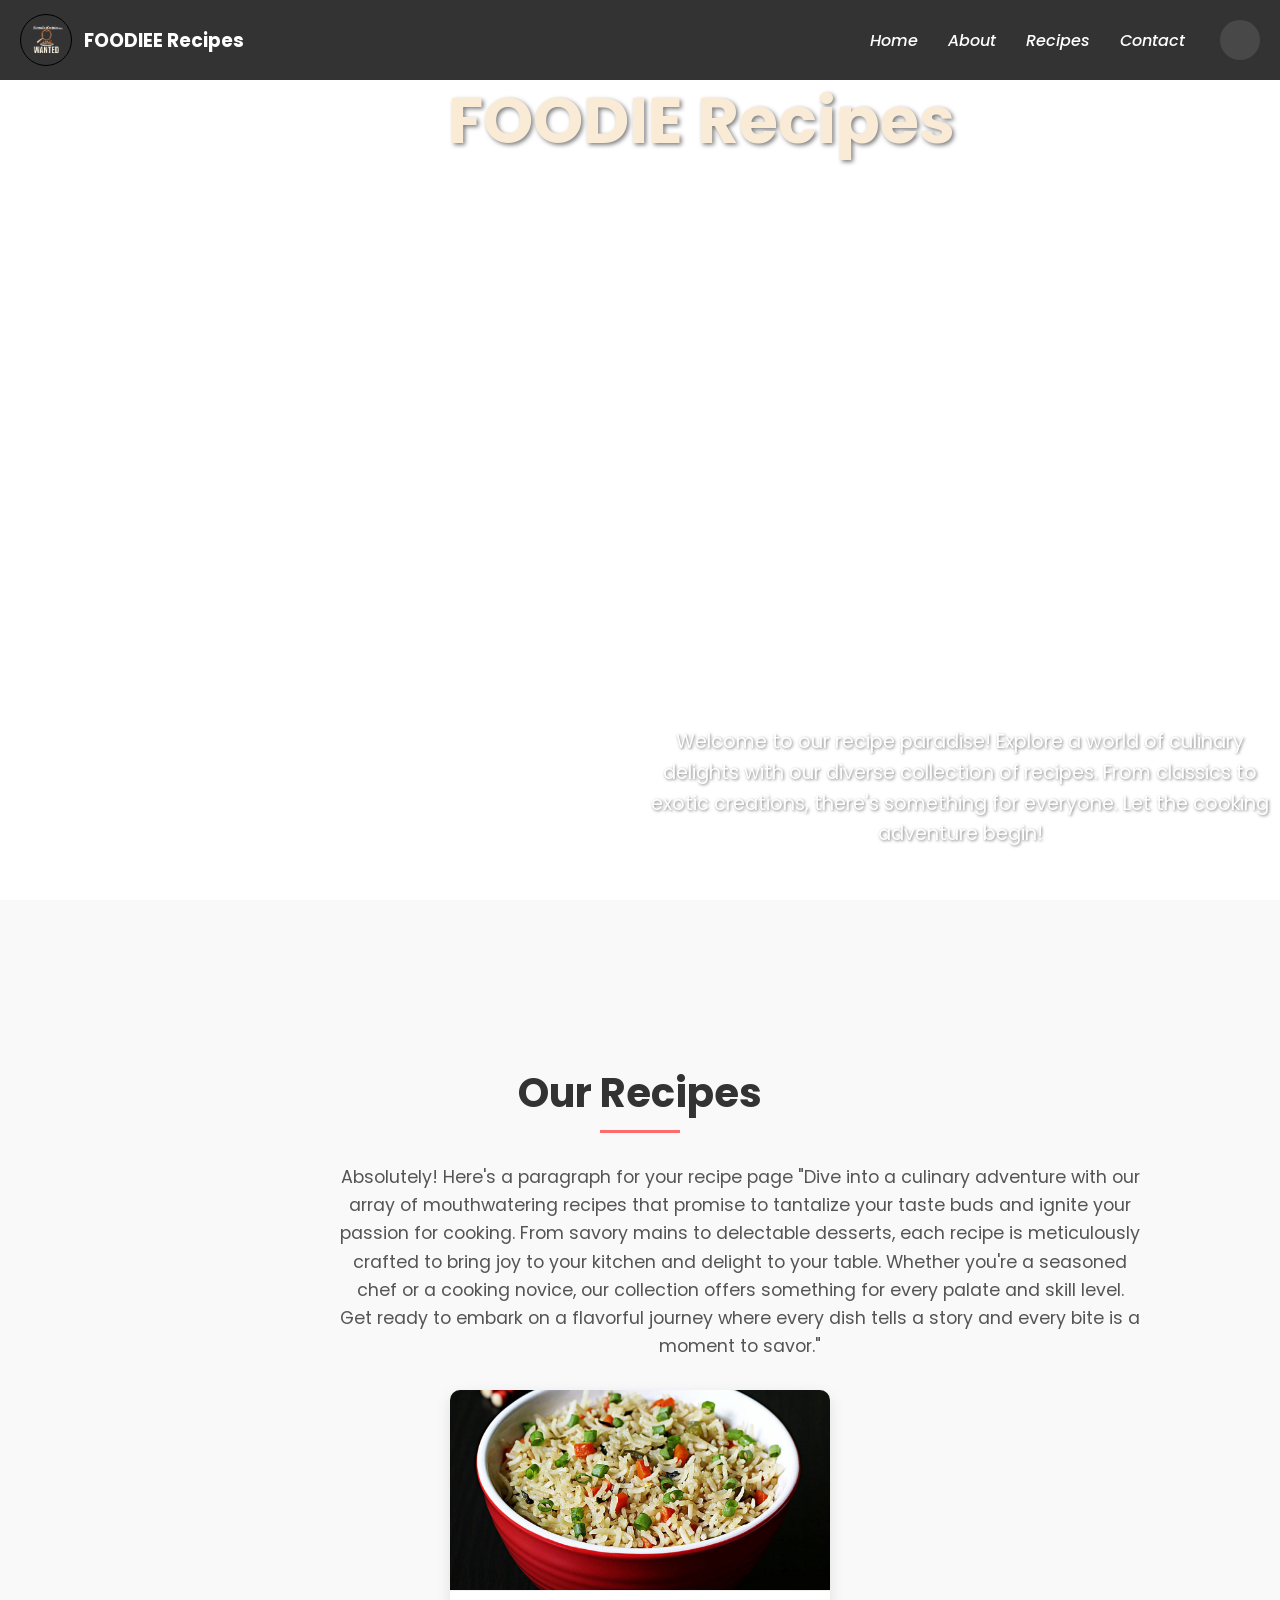
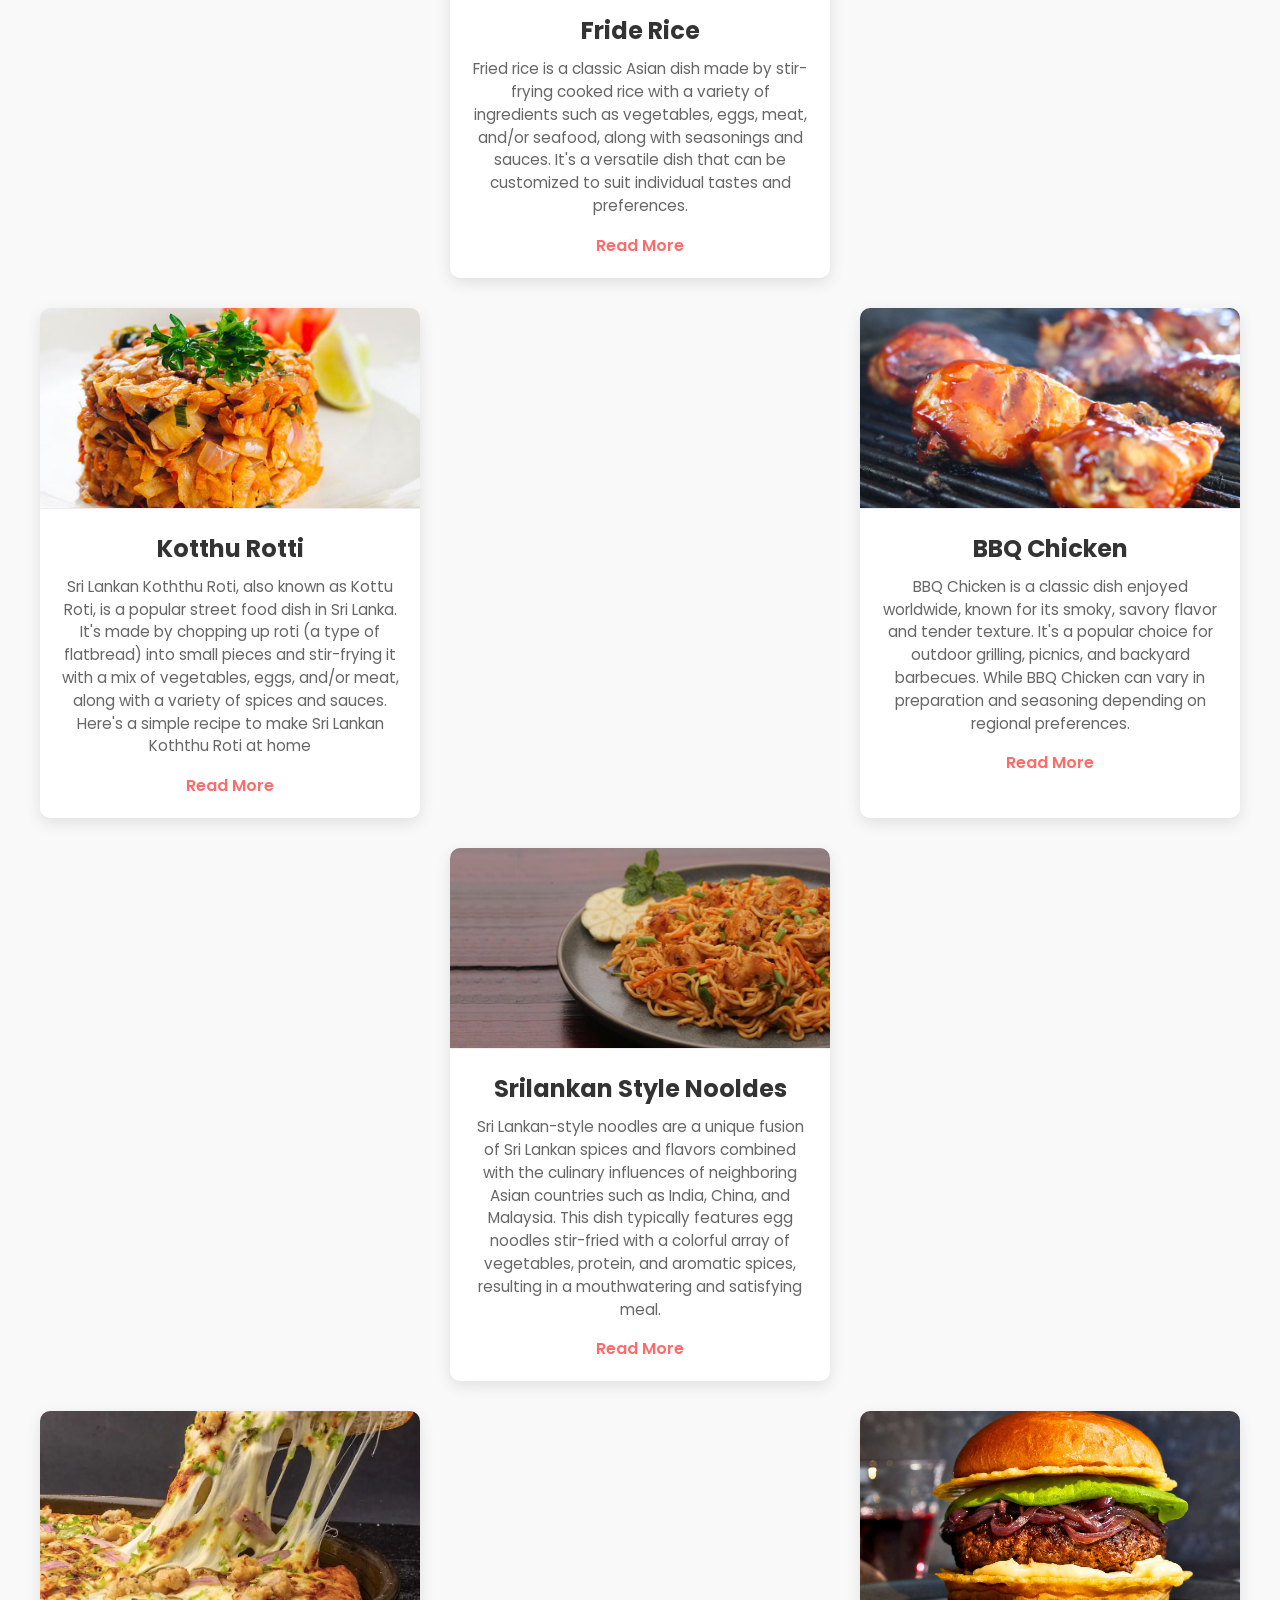
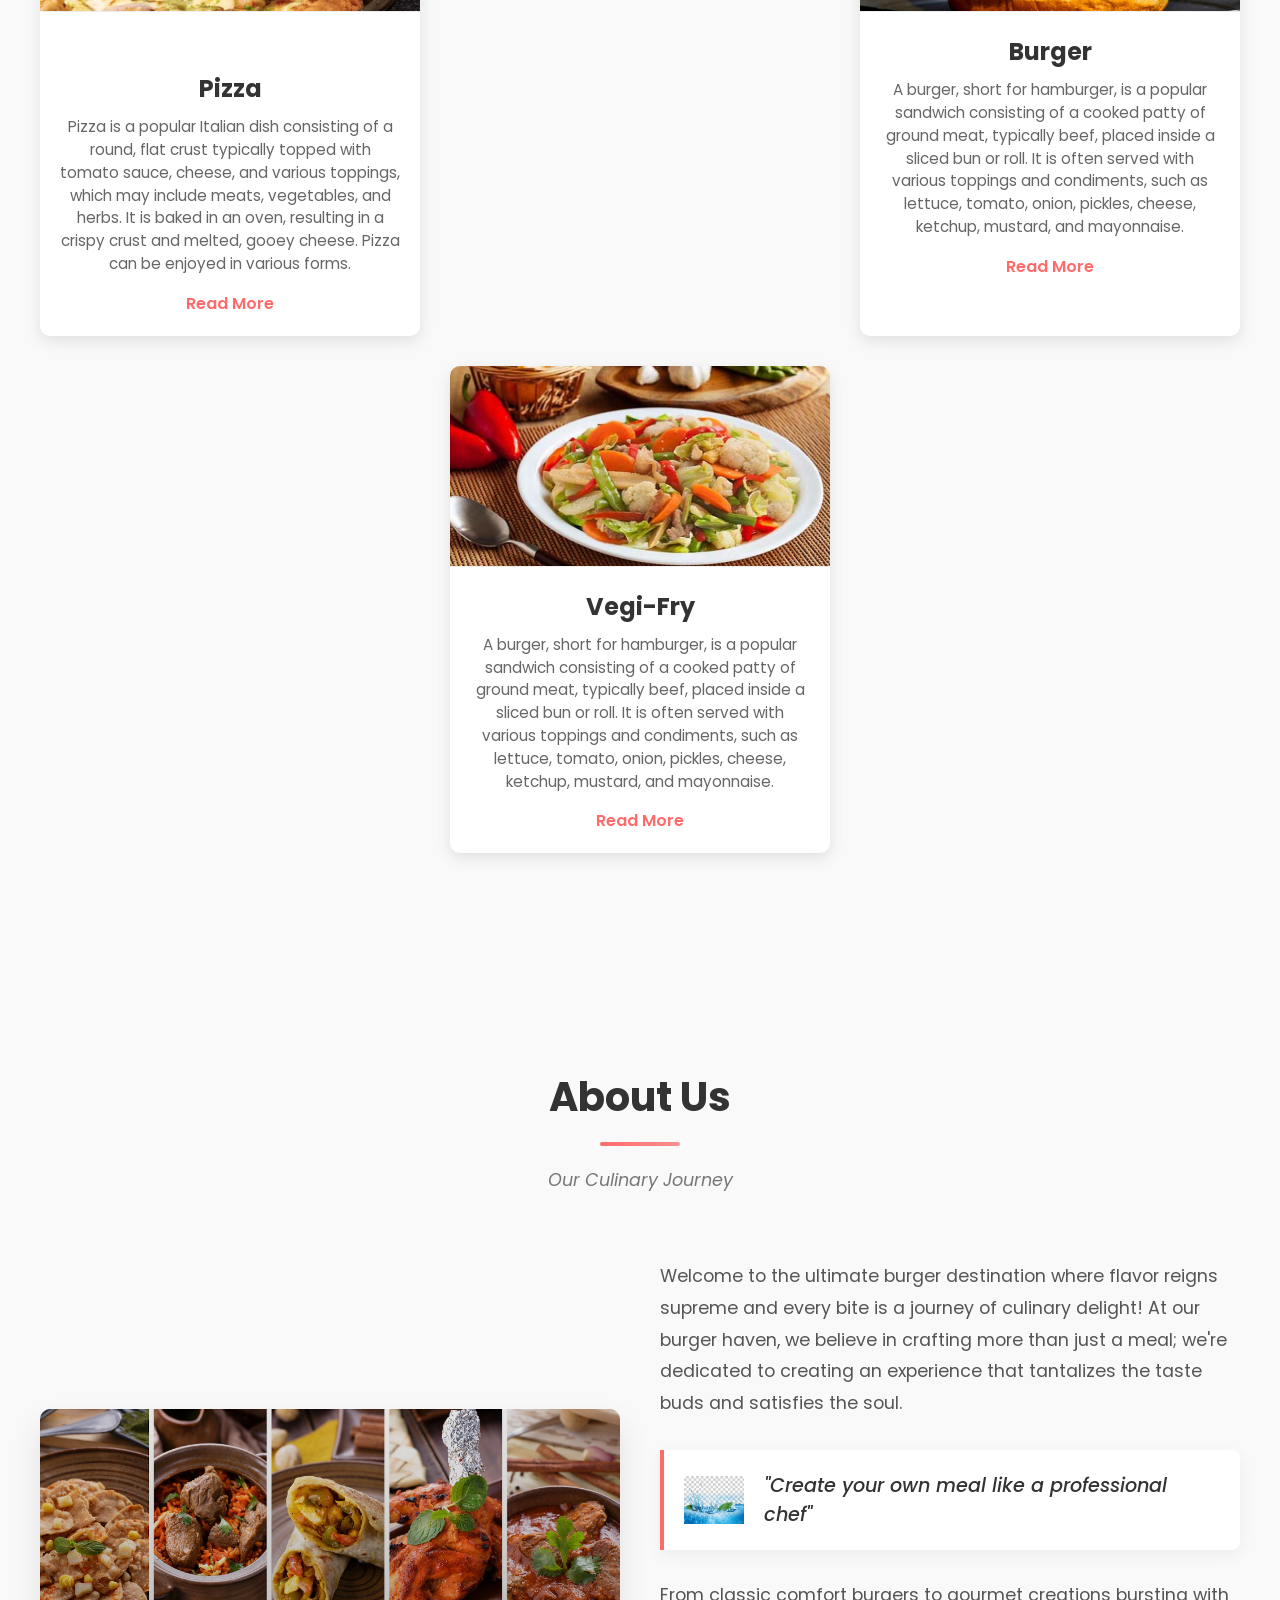
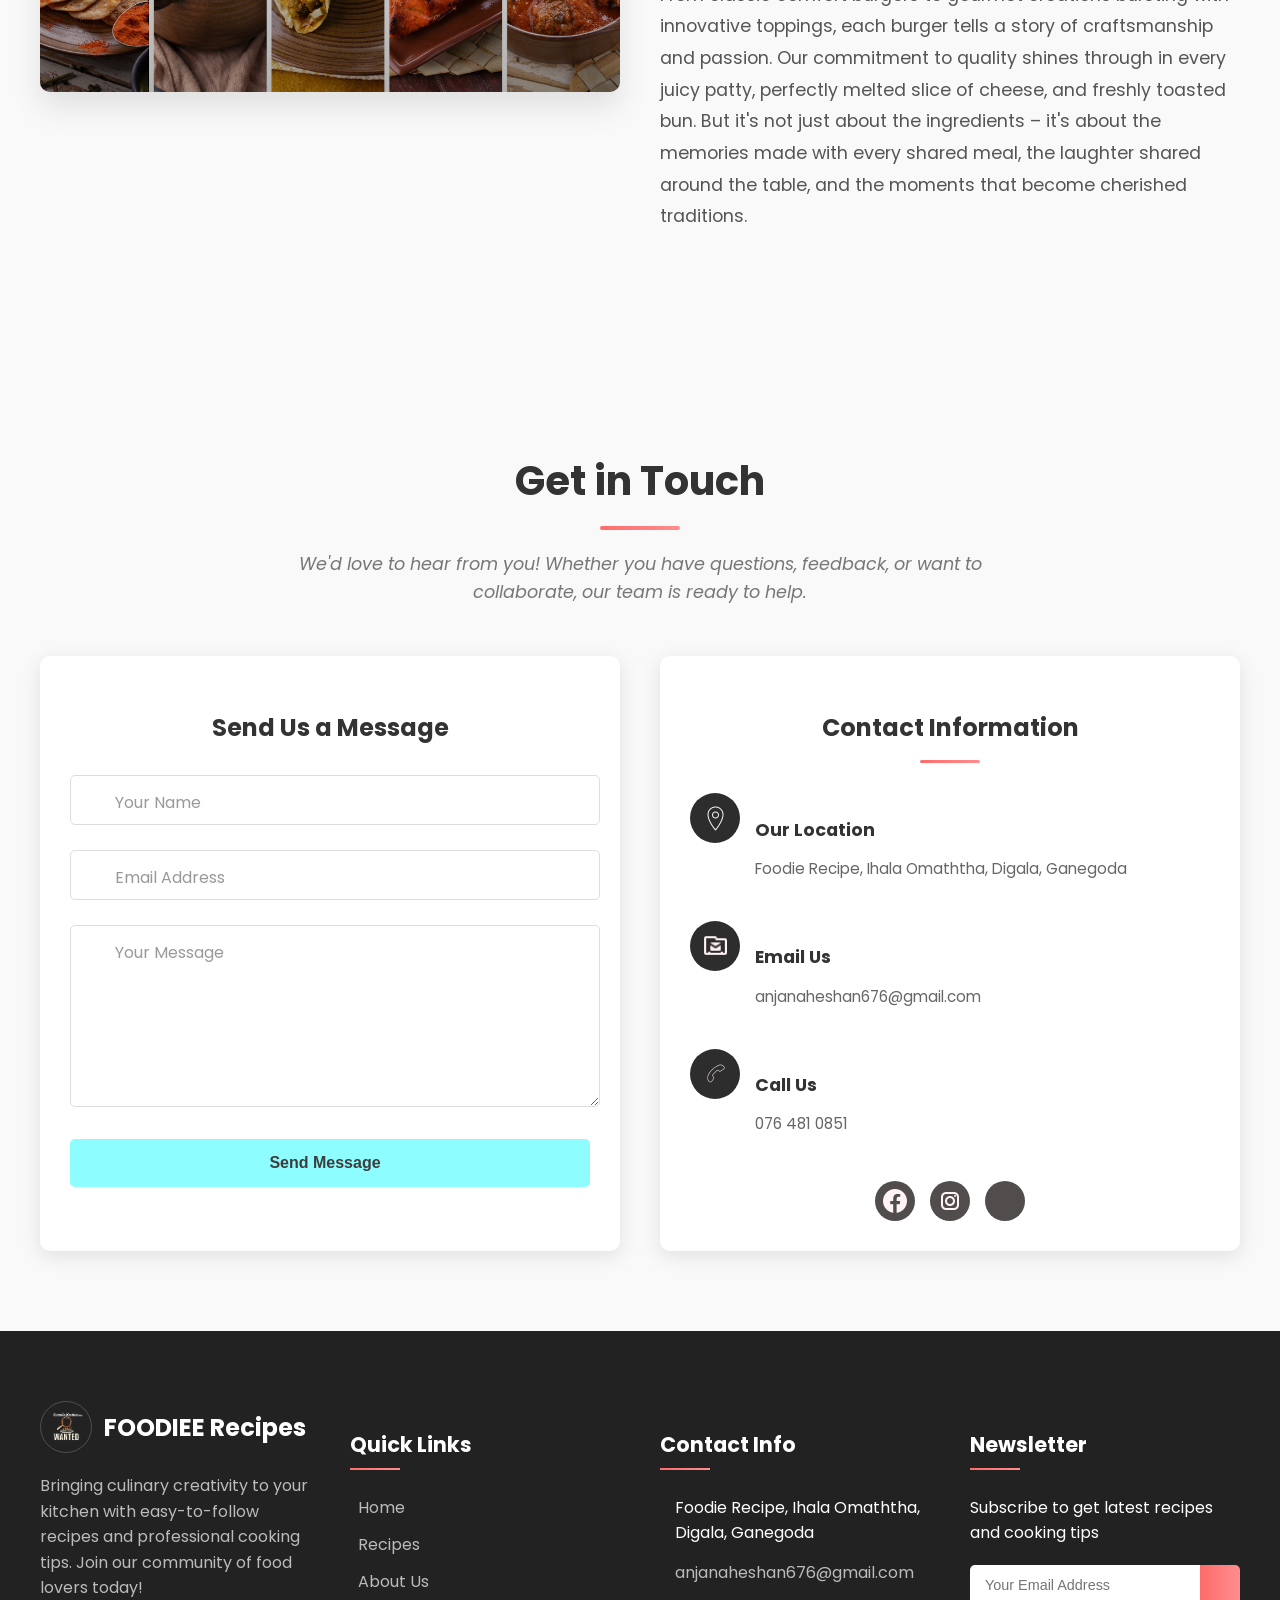
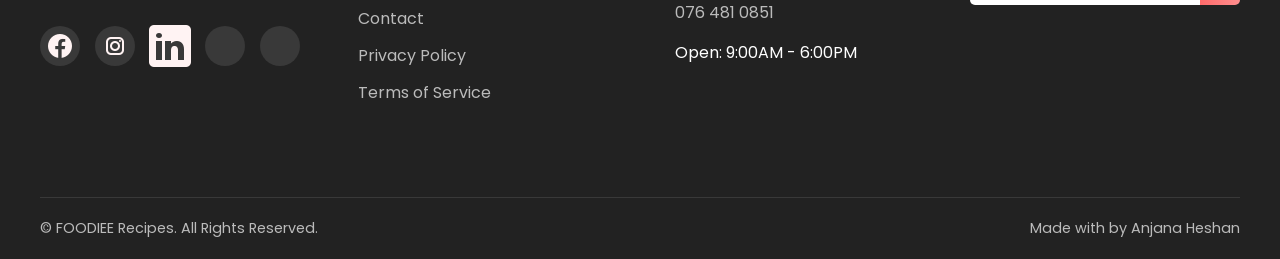
==== index.html @ 437834be "main functions are compleated" ====
<!DOCTYPE html>
<html lang="en">
<head>
    <meta charset="UTF-8">
    <meta name="viewport" content="width=device-width, initial-scale=1.0">
    <title> FOODIEE Recipes | Recipe Cooking Site | Make you Home Cook </title>


    <link rel="preconnect" href="https://fonts.googleapis.com">
    <link rel="preconnect" href="https://fonts.gstatic.com" crossorigin>
    <link href="https://fonts.googleapis.com/css2?family=Poppins:wght@200;300;400;500;600;700;800;900&display=swap" rel="stylesheet">


    <link rel="stylesheet" href="/css/indexParts.css/index.css">
    <link rel="stylesheet" href="/css/indexParts.css/section_Recipy.css">
    <link rel="stylesheet" href="/css/indexParts.css/section_About.css">
    <link rel="stylesheet" href="/css/indexParts.css/section_Contact.css">
    <link rel="stylesheet" href="/css/indexParts.css/section_Footer.css">

</head>
<body>
    <header>
        <div id="logo-container">
          <img id="logo" src="/assets/images/foodie Logo.png" alt="logo" />
          <h3>FOODIEE Recipes</h3>
        </div>
        <nav>
          <div class="burger-menu">&#9776;</div>
          <ul>
            <li><a href="#section_1"><i>Home</i></a></li>
            <li><a href="#section_About"><i>About</i></a></li>
            <li><a href="#section_Recipy"><i>Recipes</i></a></li>
            <li><a href="#contact"><i>Contact</i></a></li>
          </ul>

          <div class="rightSide">
            <div class="btns dayNight">
                <ion-icon name="moon-outline"></ion-icon>
                <ion-icon name="sunny-outline"></ion-icon>
            </div>
        </div>
        </nav>
        
      </header>

      <main>
        <section id="section_1" class="main">
            <video src="assets/videos/Untitled ‑ Made with FlexClip.mp4"  autoplay loop muted type ="mp4"></video>
            <div class="content">  
                <h2> FOODIE Recipes</h2>
                <br>
                <p>Welcome to our recipe paradise! Explore a world of <br> culinary delights with our diverse collection of recipes. <br> From classics to exotic creations, there's something for everyone. Let the cooking adventure begin!</p>
                <br>
    
            </div>
        </section>

        <section id="section_Recipy" class="main2">
            <br>
            <br>
            <h2> Our Recipes </h2>
            <p style="margin: 10px;" class="recipyPara"> Absolutely! Here's a paragraph for your recipe page
                "Dive into a culinary adventure with our array of mouthwatering
                 recipes that promise to tantalize your taste buds and ignite your passion for cooking.
                  From savory mains to delectable desserts, each recipe is meticulously crafted to bring joy to your kitchen and delight to your table.
                   Whether you're a seasoned chef or a cooking novice, our collection offers something for every palate and skill level.
                    Get ready to embark on a flavorful journey where every dish tells a story and every bite is a moment to savor."
            </p>
    
            
            <div class="sec_4Grid-container">
    
                <a href="pages/pageFriedRice.html" class="anchor">
                    <div class="sec_4Grid-item">
                        <img src="/assets/images/fried-rice.jpg" >
                        <h1 class="sec_4GridTopic">Fride Rice</h1>
                        <p class="sec_4GridDes">Fried rice is a classic Asian dish made by stir-frying cooked rice with a variety of ingredients such as
                            vegetables, eggs, meat, and/or seafood, along with seasonings and sauces. It's a versatile dish that can be customized to suit
                            individual tastes and preferences. </p>
                        <a href="pages/pageFriedRice.html"><h6 class="sec_4GridReadMore">Read More </h6></a>
                    </div>
                </a>
    
                <a href="pages/pageChicken_Kottu.html" class="anchor">
                    <div class="sec_4Grid-item">
                        <img src="/assets/images/Chicken-Kottu.jpg">
                        <h1 class="sec_4GridTopic">Kotthu Rotti</h1>
                        <p class="sec_4GridDes">Sri Lankan Koththu Roti, also known as Kottu Roti, is a popular street food dish in Sri Lanka. It's made by
                            chopping up roti (a type of flatbread) into small pieces and stir-frying it with a mix of vegetables, eggs, and/or meat,
                            along with a variety of spices and sauces. Here's a simple recipe to make Sri Lankan Koththu Roti at home</p>
                        <a href="pages/pageChicken_Kottu.html"><h6 class="sec_4GridReadMore">Read More</h6></a>
                    </div>
                </a>
    
                <a href="pages/pageBBQ.html" class="anchor">
                    <div class="sec_4Grid-item">
                        <img src="/assets/images/BBQChicken-.jpg" width="40px" height="40px">
                        <h1 class="sec_4GridTopic">BBQ Chicken</h1>
                        <p class="sec_4GridDes">BBQ Chicken is a classic dish enjoyed worldwide, known for its smoky, savory flavor and tender texture. It's a popular choice for outdoor grilling, picnics, and backyard barbecues. While BBQ Chicken can vary in preparation and seasoning depending on regional preferences.</p>
                        <a href="pages/pageBBQ.html"><h6 class="sec_4GridReadMore">Read More</h6></a>
                    </div>
                </a>
    
                <a href="pages/pagenoodle.html" class="anchor">
                    <div class="sec_4Grid-item">
                        <img src="/assets/images/noodle.jpg">
                        <h1 class="sec_4GridTopic">Srilankan Style Nooldes</h1>
                        <p class="sec_4GridDes">Sri Lankan-style noodles are a unique fusion of Sri Lankan spices and flavors combined with the culinary influences of neighboring Asian countries such as India, China, and Malaysia. This dish typically features egg noodles stir-fried with a colorful array of vegetables, protein, and aromatic spices, resulting in a mouthwatering and satisfying meal.</p>
                        <a href="pages/pagenoodle.html"><h6 class="sec_4GridReadMore">Read More</h6></a>
                    </div>
                </a>
    
                <a href="pages/pagePizza.html" class="anchor">
                    <div class="sec_4Grid-item">
                        <img src="/assets/images/pizza.webp" width="30px" height="30px">
                        <h1 class="sec_4GridTopic" style="padding-top: 37px">Pizza</h1>
                        <p class="sec_4GridDes">Pizza is a popular Italian dish consisting of a round, flat crust typically topped with tomato sauce, cheese, and various toppings, which may include meats, vegetables, and herbs. It is baked in an oven, resulting in a crispy crust and melted, gooey cheese. Pizza can be enjoyed in various forms.</p>
                        <a href="pages/pagePizza.html"><h6 class="sec_4GridReadMore">Read More</i></h6></a>
                    </div>
                </a>
    
                <a href="pages/pageBurger.html" class="anchor">
                    <div class="sec_4Grid-item">
                        <img src="assets/images/burger.jpg" width="40px" height="40px">
                        <h1 class="sec_4GridTopic">Burger</h1>
                        <p class="sec_4GridDes">A burger, short for hamburger, is a popular sandwich consisting of a cooked patty of ground meat, typically beef, placed inside a sliced bun or roll. It is often served with various toppings and condiments, such as lettuce, tomato, onion, pickles, cheese, ketchup, mustard, and mayonnaise.</p>
                        <a href="pages/pageBurger.html"><h6 class="sec_4GridReadMore">Read More</h6></a>
                    </div>
                </a>
    
                <a href="pages/pageVegi.html" class="anchor">
                    <div class="sec_4Grid-item">
                        <img src="/assets/images/vegi-chopsy.jpg" width="40px" height="40px">
                        <h1 class="sec_4GridTopic">Vegi-Fry</h1>
                        <p class="sec_4GridDes">A burger, short for hamburger, is a popular sandwich consisting of a cooked patty of ground meat, typically beef, placed inside a sliced bun or roll. It is often served with various toppings and condiments, such as lettuce, tomato, onion, pickles, cheese, ketchup, mustard, and mayonnaise.</p>
                        <a href="pages/pageVegi.html"><h6 class="sec_4GridReadMore">Read More</h6></a>
                    </div>
                </a>
          </div>
    
        </section>

        <section id="section_About" class="about-section">
            <div class="about-container">
                <div class="about-header">
                    <h2 class="section-title">About Us</h2>
                    <div class="title-divider"></div>
                    <p class="section-subtitle">Our Culinary Journey</p>
                </div>
                
                <div class="about-content">
                    <div class="about-image">
                        <img src="assets/images/food-table copy.jpg" alt="Our restaurant dining area" class="feature-image">
                        <div class="image-overlay"></div>
                    </div>
                    
                    <div class="about-text">
                        <p class="main-description">
                            Welcome to the ultimate burger destination where flavor reigns supreme and every bite is a journey of culinary delight! At our burger haven, we believe in crafting more than just a meal; we're dedicated to creating an experience that tantalizes the taste buds and satisfies the soul.
                        </p>
                        
                        <div class="highlight-box">
                            <img src="assets/images/water.png" alt="Chef icon" class="chef-icon">
                            <p class="highlight-text">"Create your own meal like a professional chef"</p>
                        </div>
                        
                        <p class="secondary-description">
                            From classic comfort burgers to gourmet creations bursting with innovative toppings, each burger tells a story of craftsmanship and passion. Our commitment to quality shines through in every juicy patty, perfectly melted slice of cheese, and freshly toasted bun. But it's not just about the ingredients – it's about the memories made with every shared meal, the laughter shared around the table, and the moments that become cherished traditions.
                        </p>
                    </div>
                </div>
            </div>
        </section>

        <section id="contact" class="contact-section">
            <div class="contact-wrapper">
                <div class="section-header">
                    <h2 class="section-title">Get in Touch</h2>
                    <div class="section-divider"></div>
                    <p class="section-subtitle">We'd love to hear from you! Whether you have questions, feedback, or want to collaborate, our team is ready to help.</p>
                </div>
                
                <div class="contact-container">
                    <form id="contact-form" class="contact-form">
                        <h3 class="form-title">Send Us a Message</h3>
                        
                        <div class="form-group">
                            <input type="text" id="name" name="name" required>
                            <label for="name">Your Name</label>
                            <span class="form-icon"><i class="fas fa-user"></i></span>
                        </div>
                        
                        <div class="form-group">
                            <input type="email" id="email" name="email" required>
                            <label for="email">Email Address</label>
                            <span class="form-icon"><i class="fas fa-envelope"></i></span>
                        </div>
                        
                        <div class="form-group">
                            <textarea id="message" name="message" rows="5" required></textarea>
                            <label for="message">Your Message</label>
                            <span class="form-icon"><i class="fas fa-comment"></i></span>
                        </div>
                        
                        <button type="submit" class="submit-btn">
                            <span class="btn-text">Send Message</span>
                            <span class="btn-icon"><i class="fas fa-paper-plane"></i></span>
                        </button>
                    </form>
            
                    <div class="contact-info">
                        <h3 class="info-title">Contact Information</h3>
                        <div class="info-divider"></div>
                        
                        <ul class="info-list">
                            <li class="info-item">
                                <div class="info-icon">
                                    <img src="/assets/images/location.png" alt="Location" class="contact-icon">
                                </div>
                                <div class="info-content">
                                    <h4>Our Location</h4>
                                    <p>Foodie Recipe, Ihala Omaththa, Digala, Ganegoda</p>
                                </div>
                            </li>
                            
                            <li class="info-item">
                                <div class="info-icon">
                                    <img src="/assets/images/mail-contact.png" alt="Email" class="contact-icon">
                                </div>
                                <div class="info-content">
                                    <h4>Email Us</h4>
                                    <p><a href="mailto:anjanaheshan676@gmail.com">anjanaheshan676@gmail.com</a></p>
                                </div>
                            </li>
                            
                            <li class="info-item">
                                <div class="info-icon">
                                    <img src="/assets/images/call-contact.png" alt="Phone" class="contact-icon">
                                </div>
                                <div class="info-content">
                                    <h4>Call Us</h4>
                                    <p><a href="tel:+94764810851">076 481 0851</a></p>
                                </div>
                            </li>
                        </ul>
                        
                        <div class="social-links">
                            <a href="#" class="social-link"><img src="/assets/images/facebook.png" alt="facebook"></a>
                            <a href="#" class="social-link"><img src="/assets/images/instagram.png" alt="instagram"></a>
                            <a href="#" class="social-link"><i class="fab fa-youtube"></i></a>
                        </div>
                    </div>
                </div>
            </div>
        </section>

        <footer class="site-footer">
            <div class="footer-container">
                <div class="footer-grid">
                    <div class="footer-col footer-about">
                        <div class="footer-logo">
                            <img src="/assets/images/foodie Logo.png" alt="Foodie Recipes Logo">
                            <h3>FOODIEE Recipes</h3>
                        </div>
                        <p class="footer-description">
                            Bringing culinary creativity to your kitchen with easy-to-follow recipes and professional cooking tips. 
                            Join our community of food lovers today!
                        </p>
                        <div class="footer-social">
                            <a href="#" class="social-icon"><img src="/assets/images/facebook.png" alt="facebook"></i></a>
                            <a href="#" class="social-icon"><img src="/assets/images/instagram.png" alt="insta"></i></a>
                            <a href="#" class="social-icon"></i><img src="/assets/images/linkedin.png" alt="linkedIn"></a>
                            <a href="#" class="social-icon"></i></a>
                            <a href="#" class="social-icon"></i></a>
                        </div>
                    </div>
        
                    <div class="footer-col footer-links">
                        <h4 class="footer-title">Quick Links</h4>
                        <ul class="footer-menu">
                            <li><a href="#section_1"><i class="fas fa-chevron-right"></i> Home</a></li>
                            <li><a href="#section_Recipy"><i class="fas fa-chevron-right"></i> Recipes</a></li>
                            <li><a href="#section_About"><i class="fas fa-chevron-right"></i> About Us</a></li>
                            <li><a href="#contact"><i class="fas fa-chevron-right"></i> Contact</a></li>
                            <li><a href="#"><i class="fas fa-chevron-right"></i> Privacy Policy</a></li>
                            <li><a href="#"><i class="fas fa-chevron-right"></i> Terms of Service</a></li>
                        </ul>
                    </div>
        
                    <div class="footer-col footer-contact">
                        <h4 class="footer-title">Contact Info</h4>
                        <ul class="footer-contact-info">
                            <li>
                                <i class="fas fa-map-marker-alt"></i>
                                <span>Foodie Recipe, Ihala Omaththa, Digala, Ganegoda</span>
                            </li>
                            <li>
                                <i class="fas fa-envelope"></i>
                                <a href="mailto:anjanaheshan676@gmail.com">anjanaheshan676@gmail.com</a>
                            </li>
                            <li>
                                <i class="fas fa-phone-alt"></i>
                                <a href="tel:+94764810851">076 481 0851</a>
                            </li>
                            <li>
                                <i class="fas fa-clock"></i>
                                <span>Open: 9:00AM - 6:00PM</span>
                            </li>
                        </ul>
                    </div>
        
                    <div class="footer-col footer-newsletter">
                        <h4 class="footer-title">Newsletter</h4>
                        <p>Subscribe to get latest recipes and cooking tips</p>
                        <form class="newsletter-form">
                            <input type="email" placeholder="Your Email Address" required>
                            <button type="submit" class="newsletter-btn">
                                <i class="fas fa-paper-plane"></i>
                            </button>
                        </form>
                    </div>
                </div>
        
                <div class="footer-bottom">
                    <div class="copyright">
                        &copy; <span id="year"></span> FOODIEE Recipes. All Rights Reserved.
                    </div>
                    <div class="footer-credits">
                        Made with <i class="fas fa-heart" style="color: #ff6b6b;"></i> by Anjana Heshan
                    </div>
                </div>
            </div>
        </footer>

    </main>

    <script src="/js/index.js"></script>
</body>
</html>
---- css/indexParts.css/index.css ----
body {
    margin: 0;
    padding: 0;
    font-family: 'Poppins', sans-serif;
    overflow-x: hidden;
}

header {
    background-color: #333;
    width: 100%;
    height: 80px;
    color: white;
    display: flex;
    justify-content: space-between;
    align-items: center;
    padding: 0 20px;
    position: fixed;
    top: 0;
    left: 0;
    z-index: 1000;
    box-sizing: border-box;
}

#logo-container {
    display: flex;
    align-items: center;
}

#logo {
    width: 50px;
    height: 50px;
    object-fit: cover;
    border-radius: 50%;
    border: 1px solid black;
    margin-right: 12px;
}

nav {
    display: flex;
    align-items: center;
}

nav ul {
    display: flex;
    list-style: none;
    margin: 0;
    padding: 0;
    align-items: center;
}

nav ul li {
    margin: 0 15px;
    position: relative;
}

nav ul li a {
    color: white;
    text-decoration: none;
    transition: color 0.3s ease;
    font-weight: 500;
    padding: 5px 0;
    display: inline-block;
}

nav ul li a:hover {
    color: aqua;
}

.rightSide {
    display: flex;
    align-items: center;
    margin-left: 20px;
}

.dayNight {
    cursor: pointer;
    display: flex;
    align-items: center;
    justify-content: center;
    width: 40px;
    height: 40px;
    border-radius: 50%;
    background: rgba(255, 255, 255, 0.1);
    transition: background 0.3s ease;
}

.dayNight:hover {
    background: rgba(255, 255, 255, 0.2);
}

.dayNight ion-icon {
    color: white;
    font-size: 1.2rem;
    transition: all 0.3s ease;
}

.dayNight ion-icon:nth-child(2) {
    display: none;
}

.burger-menu {
    display: none;
    cursor: pointer;
    font-size: 30px;
    color: white;
    margin-left: 20px;
}

.main {
    position: relative;
    width: 100%;
    height: 100vh;
    display: flex;
    justify-content: center;
    align-items: center;
    overflow: hidden;
}

.main video {
    position: absolute;
    top: 50%;
    left: 50%;
    transform: translate(-50%, -50%);
    min-width: 100%;
    min-height: 100%;
    width: auto;
    height: auto;
    z-index: -1;
    object-fit: cover;
}

.content {
    text-align: center;
    color: white;
    z-index: 1;
    max-width: 800px;
    padding: 0 20px;
}

.content h2 {
    position: absolute;
    top: 20px;
    left: 35%;
    color: antiquewhite;
    font-size: 4rem;
    margin-bottom: 20px;
    text-shadow: 2px 2px 4px rgba(0, 0, 0, 0.5);
}

.content p {
    position: absolute;
    bottom: 20px;
    font-size: 1.2rem;
    line-height: 1.6;
    margin-bottom: 30px;
    text-shadow: 1px 1px 3px rgba(0, 0, 0, 0.5);
}

.content br {
    display: none;
}

.burger-menu {
    display: none;
    cursor: pointer;
    font-size: 30px;
    color: white;
    margin-left: 20px;
    z-index: 1001;
}

.anchor{
    text-decoration: none;
}

.burger-menu {
    display: none;
    cursor: pointer;
    font-size: 30px;
    color: white;
    margin-left: 20px;
    z-index: 1001;
    transition: transform  0.3s ease;
    /* transition-duration: 5s; */
}

.burger-menu.active {
    transform: rotate(90deg);
}

@media (max-width: 768px) {

    nav > ul {
        display: none;
        position: fixed;
        top: 80px;
        left: 0;
        width: 100%;
        background-color: #333;
        flex-direction: column;
        align-items: center;
        padding: 20px 0;
        margin: 0;
        box-shadow: 0 5px 10px rgba(0,0,0,0.2);
        transform: translateY(-100%);
        opacity: 0;
        transition: transform 0.3s ease, opacity 0.3s ease;
        z-index: 999;
    }
    
    .burger-menu {
        display: block;
    }
    
    nav > ul.active {
        display: flex;
        transform: translateY(0);
        opacity: 1;
    }
    
    nav ul li {
        margin: 15px 0;
        width: 100%;
        text-align: center;
    }
    
    nav ul li a {
        display: block;
        padding: 12px 20px;
        color: white;
        transition: all 0.3s ease;
        width: 100%;
    }
    
    nav ul li a:hover {
        background-color: rgba(255,255,255,0.1);
        color: aqua;
    }
    
    .rightSide {
        margin-left: auto;
    }

    .main {
        height: 70vh;
      }
      
      .main video {
        width: auto;
        height: 100%;
      }    
    
    .content h2 {
        font-size: 2.5rem;
    }
    
    .content p {
        font-size: 1rem;
    }
    
    .main2 .recipyPara {
        font-size: 1rem;
        text-align: left;
        margin: 15px 0;
        line-height: 1.6;
        color: #333;
        padding: 0 15px;
    }
}

@media (max-width: 480px) {
    .content h2 {
        font-size: 2rem;
    }
    
    #logo-container h3 {
        font-size: 1rem;
    }
    
    nav ul li a {
        padding: 10px 15px;
    }
}

html {
    scroll-behavior: smooth;
}

body {
    overflow-x: hidden;
}

header {
    position: fixed;
    top: 0;
    left: 0;
    z-index: 1000;
}
---- css/indexParts.css/section_Recipy.css ----
/* .main2>h2
{
    text-align: center;
    font-family: 'Franklin Gothic Medium', 'Arial Narrow', Arial, sans-serif;
    color: var(--baby_black);
    align-items: center;
    justify-content: center;
} 
.main2>p
{
    text-align: center;
    color: var(--baby_black);
    align-items: center;
    justify-content: center;
}

#section_4{

}

#section_4Main{
    padding-left: 14vw;
    padding-right: 14vw;

    display: flex;
    flex-direction: column;
    align-items: center;
    justify-content: center;
}

#sec_4Topics{
    padding-top: 40px;
    display: flex;
    flex-direction: column;
    align-items: center;
    justify-content: center;
}

#sec4_HeadText{
    color: #0096c7;
    margin: 7px;
    font-family: 'Poppins', sans-serif;
    font-size: 30px;
    font-weight: 600;
}

#sec4_SubText{
    margin: 5px;
    text-align: center;
    width: 300px;
    color: #6B6E74;
    font-family: 'Poppins', sans-serif;
    font-size: 12px;
    font-weight: 400;
}

.sec_4Grid-container {
    padding-top: 40px;
    display: flex;
    justify-content: center;
    flex-wrap: wrap;
    padding-bottom: 50px;
}

.sec_4Grid-item{
    display: flex;
    flex-direction: column;
    justify-content: left;
    padding: 30px;
    padding-top: 40px;

    background-color: white;
    height: 480px;
    width: 336px;
    border: 1px solid #E2E2E2;
    border-radius: 10px;
    margin-right: 10px;
    margin-left: 10px;
    margin-bottom: 20px;
    box-sizing: border-box;

    transition: box-shadow 1s ease;
}

.sec_4Grid-item:hover{
    box-shadow: 0 0 100px #CAD3D5;
}

.sec_4Grid-item img
{
    align-items: center;
    justify-content: center;
    width: 200px;
    height: 200px;
    padding-left: 50px;
    border-radius:50%;
}
.sec_4GridTopic{
    padding-top: 30px;
    margin: 0;
    font-family: 'Poppins', sans-serif;
    font-size: 18px;
    font-weight: 500;
}

.sec_4GridDes{
    padding-top: 20px;
    margin: 0;
    font-family: 'Poppins', sans-serif;
    font-size: 14px;
    font-weight: 300;
    color: #808080;
}


.sec_4GridReadMore{
    width: 70px;
    margin-top: 25px;
    padding-top: 0;
    font-family: 'Poppins', sans-serif;
    font-size: 13px;
    font-weight: 300;
}

.sec_4GridReadMore:hover{
    color: #0096c7;
    cursor: pointer;
}
 */


.main2 {
    padding: 80px 20px;
    background-color: #f9f9f9;
    text-align: center;
}

.main2 h2 {
    font-size: 2.5rem;
    color: #333;
    margin-bottom: 30px;
    position: relative;
    display: inline-block;
    text-align: center;

}

.main2 h2::after {
    content: '';
    position: absolute;
    bottom: -10px;
    left: 50%;
    transform: translateX(-50%);
    width: 80px;
    height: 3px;
    background-color: #ff6b6b;
}

.main2>p {
    color: #555;
    max-width: 800px;
    margin: 0 auto 40px;
    line-height: 1.6;
    font-size: 1.1rem;
    position: relative;
    left: 25%;
}

.sec_4Grid-container {
    display: grid;
    grid-template-columns: repeat(auto-fill, minmax(300px, 1fr));
    gap: 30px;
    max-width: 1200px;
    margin: 0 auto;
    padding: 20px;
}

.sec_4Grid-item {
    background: white;
    border-radius: 10px;
    overflow: hidden;
    box-shadow: 0 5px 15px rgba(0, 0, 0, 0.1);
    transition: transform 0.3s ease, box-shadow 0.3s ease;
    display: flex;
    flex-direction: column;
}

.sec_4Grid-item:hover {
    transform: translateY(-10px);
    box-shadow: 0 15px 30px rgba(0, 0, 0, 0.2);
}

.sec_4Grid-item img {
    width: 100%;
    height: 200px;
    object-fit: cover;
    border-bottom: 1px solid #eee;
}

.sec_4GridTopic {
    font-size: 1.5rem;
    color: #333;
    margin: 15px 20px 10px;
    padding-top: 0;
}

.sec_4GridDes {
    color: #666;
    font-size: 0.95rem;
    line-height: 1.5;
    margin: 0 20px 15px;
    flex-grow: 1;
}

.sec_4GridReadMore {
    display: inline-block;
    color: #ff6b6b;
    font-size: 1rem;
    font-weight: 600;
    margin: 0 20px 20px;
    text-decoration: none;
    transition: color 0.3s ease;
}

.sec_4GridReadMore:hover {
    color: #ff4757;
}

@media (max-width: 768px) {
    .main2 {
        padding: 60px 15px;
    }
    
    .main2 h2 {
        font-size: 2rem;
    }
    
    .sec_4Grid-container {
        grid-template-columns: repeat(auto-fill, minmax(250px, 1fr));
        gap: 20px;
    }
}

@media (max-width: 480px) {
    .main2 {
        padding: 40px 10px;
    }
    
    .main2 h2 {
        font-size: 1.8rem;
    }
    
    .main2 p {
        font-size: 1rem;
    }
    
    .sec_4Grid-container {
        grid-template-columns: 1fr;
    }
    
    .sec_4Grid-item img {
        height: 180px;
    }
}
---- css/indexParts.css/section_About.css ----
.about-section {
    padding: 80px 0;
    background-color: #f9f9f9;
    position: relative;
    overflow: hidden;
}

.about-container {
    max-width: 1200px;
    margin: 0 auto;
    padding: 0 20px;
}

.about-header {
    text-align: center;
    margin-bottom: 50px;
}

.section-title {
    font-size: 2.8rem;
    color: #333;
    margin-bottom: 15px;
    font-weight: 700;
    position: relative;
}

.title-divider {
    width: 80px;
    height: 4px;
    background: linear-gradient(to right, #ff6b6b, #ff8e8e);
    margin: 0 auto 20px;
    border-radius: 2px;
}

.section-subtitle {
    font-size: 1.2rem;
    color: #777;
    font-style: italic;
}

.about-content {
    display: flex;
    flex-wrap: wrap;
    align-items: center;
    gap: 40px;
}

.about-image {
    flex: 1;
    min-width: 300px;
    position: relative;
    border-radius: 10px;
    overflow: hidden;
    box-shadow: 0 15px 30px rgba(0, 0, 0, 0.1);
}

.feature-image {
    width: 100%;
    height: auto;
    display: block;
    transition: transform 0.5s ease;
}

.image-overlay {
    position: absolute;
    top: 0;
    left: 0;
    width: 100%;
    height: 100%;
    background: linear-gradient(to bottom, rgba(0,0,0,0.1), rgba(0,0,0,0.3));
    z-index: 1;
}

.about-text {
    flex: 1;
    min-width: 300px;
}

.main-description, .secondary-description {
    font-size: 1.1rem;
    line-height: 1.8;
    color: #555;
    margin-bottom: 25px;
}

.highlight-box {
    background-color: #fff;
    border-left: 4px solid #ff6b6b;
    padding: 20px;
    margin: 30px 0;
    display: flex;
    align-items: center;
    gap: 20px;
    box-shadow: 0 5px 15px rgba(0, 0, 0, 0.05);
    border-radius: 0 8px 8px 0;
}

.chef-icon {
    width: 60px;
    height: 60px;
    object-fit: contain;
}

.highlight-text {
    font-size: 1.2rem;
    font-style: italic;
    color: #333;
    margin: 0;
    font-weight: 500;
}

@media (max-width: 768px) {
    .about-section {
        padding: 60px 0;
    }
    
    .section-title {
        font-size: 2.2rem;
    }
    
    .about-content {
        flex-direction: column;
    }
    
    .about-image, .about-text {
        min-width: 100%;
    }
}

@media (max-width: 480px) {
    .section-title {
        font-size: 1.8rem;
    }
    
    .highlight-box {
        flex-direction: column;
        text-align: center;
    }
    
    .main-description, .secondary-description {
        font-size: 1rem;
    }
}
---- css/indexParts.css/section_Contact.css ----
.contact-section {
    padding: 80px 0;
    background-color: #f9f9f9;
    position: relative;
}

.contact-wrapper {
    max-width: 1200px;
    margin: 0 auto;
    padding: 0 20px;
}

.section-header {
    text-align: center;
    margin-bottom: 50px;
}

.section-title {
    font-size: 2.5rem;
    color: #333;
    margin-bottom: 15px;
    font-weight: 700;
}

.section-divider {
    width: 80px;
    height: 4px;
    background: linear-gradient(to right, #ff6b6b, #ff8e8e);
    margin: 0 auto 20px;
    border-radius: 2px;
}

.section-subtitle {
    font-size: 1.1rem;
    color: #777;
    max-width: 700px;
    margin: 0 auto;
    line-height: 1.6;
}

.contact-container {
    display: flex;
    flex-wrap: wrap;
    gap: 40px;
    justify-content: space-between;
}

.contact-form {
    flex: 1;
    min-width: 300px;
    background: white;
    padding: 30px;
    border-radius: 10px;
    box-shadow: 0 5px 20px rgba(0, 0, 0, 0.1);
}

.form-title {
    font-size: 1.5rem;
    color: #333;
    margin-bottom: 30px;
    text-align: center;
}

.form-group {
    position: relative;
    margin-bottom: 25px;
}

.form-group label {
    position: absolute;
    top: 15px;
    left: 45px;
    color: #999;
    transition: all 0.3s ease;
    pointer-events: none;
}

.form-group input,
.form-group textarea {
    width: 90%;
    padding: 15px 15px 15px 45px;
    border: 1px solid #ddd;
    border-radius: 5px;
    font-size: 1rem;
    transition: all 0.3s ease;
}

.form-group textarea {
    min-height: 150px;
    resize: vertical;
}

.form-group input:focus,
.form-group textarea:focus {
    border-color: #ff6b6b;
    outline: none;
}

.form-group input:focus + label,
.form-group input:valid + label,
.form-group textarea:focus + label,
.form-group textarea:valid + label {
    top: -10px;
    left: 35px;
    background: white;
    padding: 0 5px;
    font-size: 0.8rem;
    color: #ff6b6b;
}

.form-icon {
    position: absolute;
    left: 15px;
    top: 15px;
    color: #999;
}

.submit-btn {
    background:  #8efdff;
    color: rgb(62, 61, 61);
    border: none;
    padding: 15px 30px;
    border-radius: 5px;
    font-size: 1rem;
    font-weight: 600;
    cursor: pointer;
    display: flex;
    align-items: center;
    justify-content: center;
    gap: 10px;
    width: 100%;
    transition: all 0.3s ease;
}

.submit-btn:hover {
    background: aqua;
    color: #000000;
    transform: translateY(-2px);
    box-shadow: 0 5px 15px rgba(255, 107, 107, 0.3);
}

.contact-info {
    flex: 1;
    min-width: 300px;
    background: white;
    padding: 30px;
    border-radius: 10px;
    box-shadow: 0 5px 20px rgba(0, 0, 0, 0.1);
}

.info-title {
    font-size: 1.5rem;
    color: #333;
    margin-bottom: 15px;
    text-align: center;
}

.info-divider {
    width: 60px;
    height: 3px;
    background: linear-gradient(to right, #ff6b6b, #ff8e8e);
    margin: 0 auto 30px;
    border-radius: 2px;
}

.info-list {
    list-style: none;
    padding: 0;
    margin: 0;
}

.info-item {
    display: flex;
    gap: 15px;
    margin-bottom: 25px;
    align-items: flex-start;
}

.info-icon {
    width: 50px;
    height: 50px;
    background-color: #2e2d2d;
    border-radius: 50%;
    display: flex;
    align-items: center;
    justify-content: center;
    flex-shrink: 0;
}

.contact-icon {
    width: 25px;
    height: 25px;
    object-fit: contain;
}

.info-content h4 {
    font-size: 1.1rem;
    color: #333;
    margin-bottom: 5px;
}

.info-content p,
.info-content a {
    color: #666;
    text-decoration: none;
    font-size: 0.95rem;
    line-height: 1.5;
}

.info-content a:hover {
    color: #ff6b6b;
}

.social-links {
    display: flex;
    justify-content: center;
    gap: 15px;
    margin-top: 30px;
}

.social-link {
    width: 40px;
    height: 40px;
    background-color: #514d4d;
    border-radius: 50%;
    display: flex;
    align-items: center;
    justify-content: center;
    color: #ff6b6b;
    transition: all 0.3s ease;
}

.social-link:hover {
    background-color: #ff6b6b;
    color: white;
    transform: translateY(-3px);
}

@media (max-width: 768px) {
    .contact-section {
        padding: 60px 0;
    }
    
    .section-title {
        font-size: 2rem;
    }
    
    .contact-container {
        flex-direction: column;
    }
    
    .contact-form,
    .contact-info {
        min-width: 100%;
    }
}

@media (max-width: 480px) {
    .section-title {
        font-size: 1.8rem;
    }
    
    .form-title,
    .info-title {
        font-size: 1.3rem;
    }
    
    .info-item {
        flex-direction: column;
        align-items: center;
        text-align: center;
    }
    
    .info-content {
        margin-top: 10px;
    }
}
---- css/indexParts.css/section_Footer.css ----
.site-footer {
    background-color: #222;
    color: #fff;
    padding: 70px 0 0;
    position: relative;
}

.footer-container {
    max-width: 1200px;
    margin: 0 auto;
    padding: 0 20px;
}

.footer-grid {
    display: grid;
    grid-template-columns: repeat(auto-fit, minmax(250px, 1fr));
    gap: 40px;
    margin-bottom: 50px;
}

.footer-col {
    margin-bottom: 30px;
}

.footer-title {
    font-size: 1.3rem;
    color: #fff;
    margin-bottom: 25px;
    position: relative;
    padding-bottom: 10px;
}

.footer-title::after {
    content: '';
    position: absolute;
    left: 0;
    bottom: 0;
    width: 50px;
    height: 2px;
    background: linear-gradient(to right, #ff6b6b, #ff8e8e);
}

.footer-logo {
    display: flex;
    align-items: center;
    margin-bottom: 20px;
}

.footer-logo img {
    width: 50px;
    height: 50px;
    object-fit: cover;
    border-radius: 50%;
    border: 1px solid rgba(255, 255, 255, 0.2);
    margin-right: 12px;
}

.footer-logo h3 {
    font-size: 1.5rem;
    color: #fff;
    margin: 0;
}

.footer-description {
    color: #bbb;
    line-height: 1.6;
    margin-bottom: 25px;
}

.footer-social {
    display: flex;
    gap: 15px;
}

.social-icon {
    width: 40px;
    height: 40px;
    background: rgba(255, 255, 255, 0.1);
    border-radius: 50%;
    display: flex;
    align-items: center;
    justify-content: center;
    color: #fff;
    transition: all 0.3s ease;
}

.social-icon:hover {
    background: linear-gradient(to right, #ff6b6b, #ff8e8e);
    transform: translateY(-3px);
}

.footer-menu {
    list-style: none;
    padding: 0;
    margin: 0;
}

.footer-menu li {
    margin-bottom: 12px;
}

.footer-menu a {
    color: #bbb;
    text-decoration: none;
    transition: all 0.3s ease;
    display: flex;
    align-items: center;
}

.footer-menu a:hover {
    color: #ff6b6b;
    padding-left: 5px;
}

.footer-menu i {
    margin-right: 8px;
    font-size: 0.8rem;
    color: #ff6b6b;
}

.footer-contact-info {
    list-style: none;
    padding: 0;
    margin: 0;
}

.footer-contact-info li {
    margin-bottom: 15px;
    display: flex;
    align-items: flex-start;
}

.footer-contact-info i {
    color: #ff6b6b;
    margin-right: 15px;
    margin-top: 3px;
    font-size: 1.1rem;
}

.footer-contact-info a {
    color: #bbb;
    text-decoration: none;
    transition: all 0.3s ease;
}

.footer-contact-info a:hover {
    color: #ff6b6b;
}

.newsletter-form {
    display: flex;
    margin-top: 20px;
}

.newsletter-form input {
    flex: 1;
    padding: 12px 15px;
    border: none;
    border-radius: 5px 0 0 5px;
    font-size: 0.9rem;
    outline: none;
}

.newsletter-btn {
    background: linear-gradient(to right, #ff6b6b, #ff8e8e);
    color: white;
    border: none;
    padding: 0 20px;
    border-radius: 0 5px 5px 0;
    cursor: pointer;
    transition: all 0.3s ease;
}

.newsletter-btn:hover {
    background: linear-gradient(to right, #ff5757, #ff6b6b);
}

.footer-bottom {
    border-top: 1px solid rgba(255, 255, 255, 0.1);
    padding: 20px 0;
    display: flex;
    flex-wrap: wrap;
    justify-content: space-between;
    align-items: center;
}

.copyright, .footer-credits {
    color: #bbb;
    font-size: 0.9rem;
}

.footer-credits a {
    color: #ff6b6b;
    text-decoration: none;
}

@media (max-width: 768px) {
    .footer-grid {
        grid-template-columns: repeat(auto-fit, minmax(200px, 1fr));
        gap: 30px;
    }
    
    .footer-bottom {
        flex-direction: column;
        text-align: center;
        gap: 10px;
    }
}
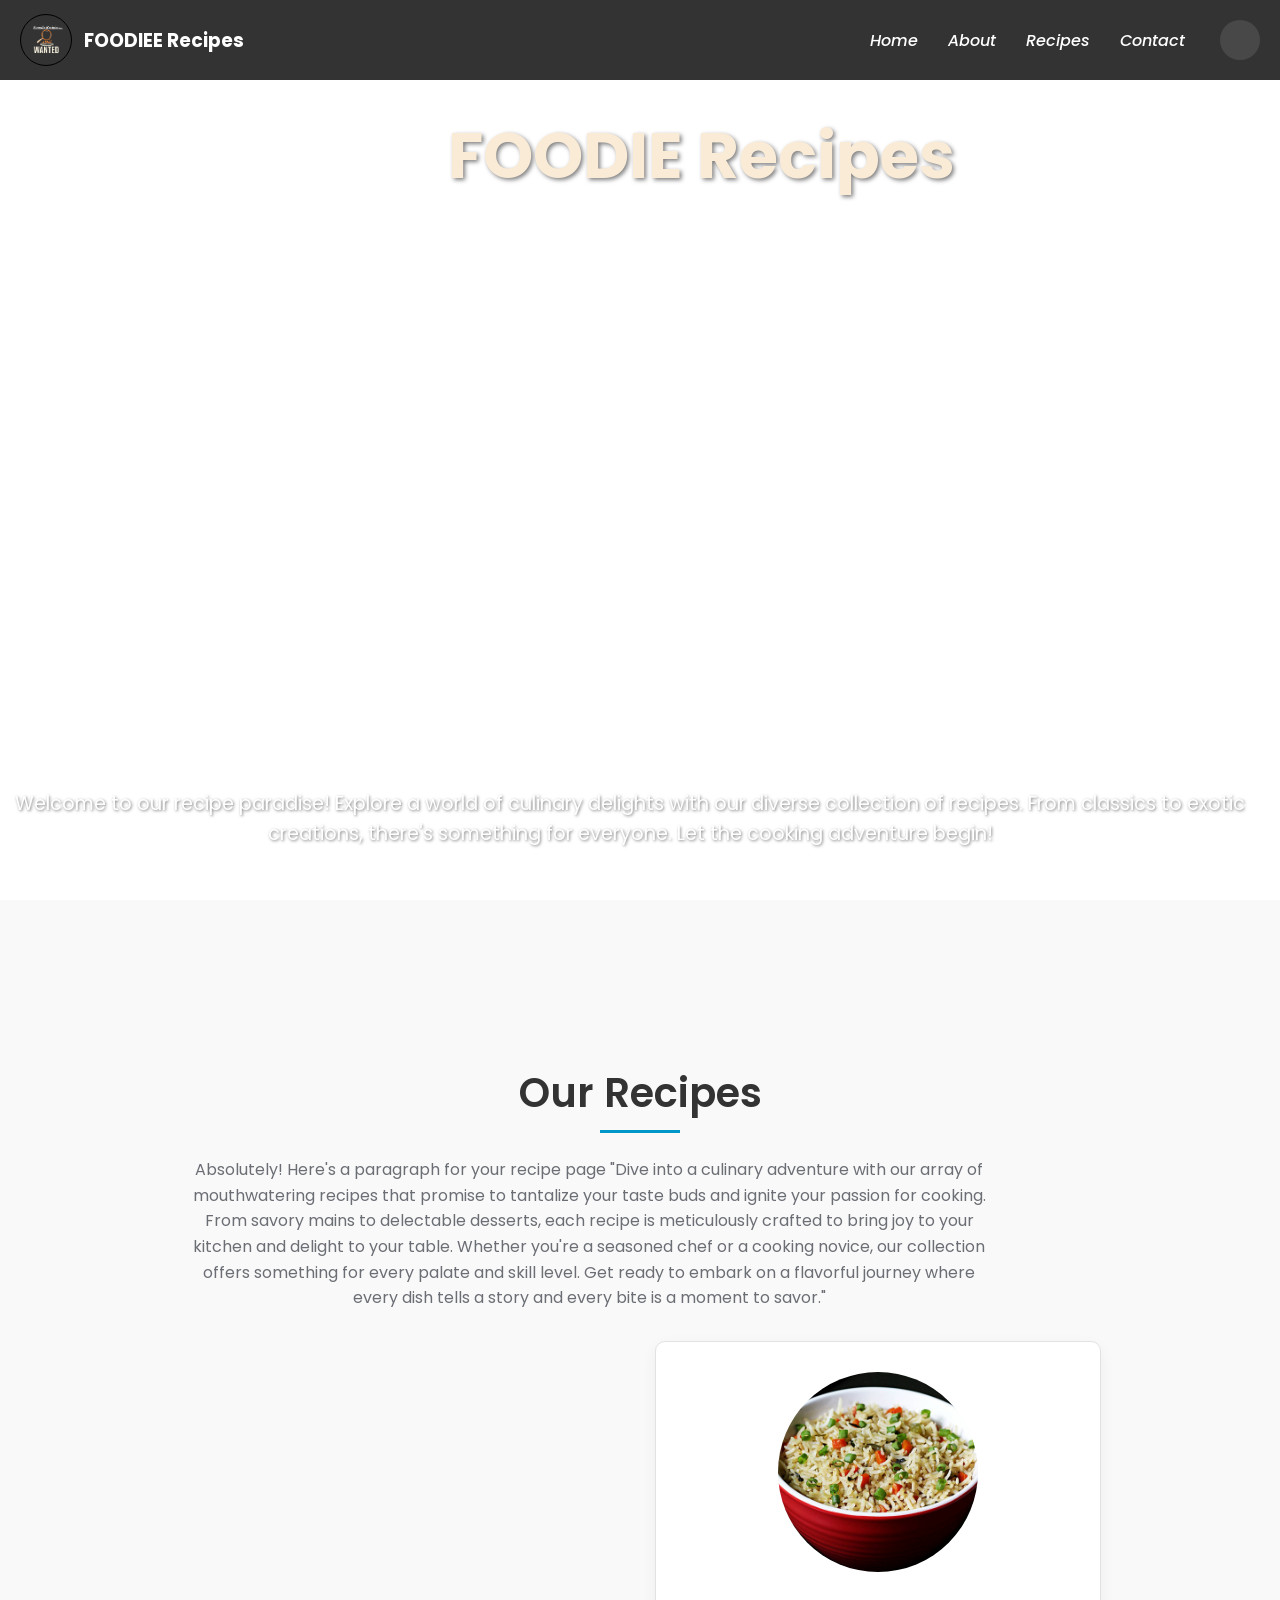
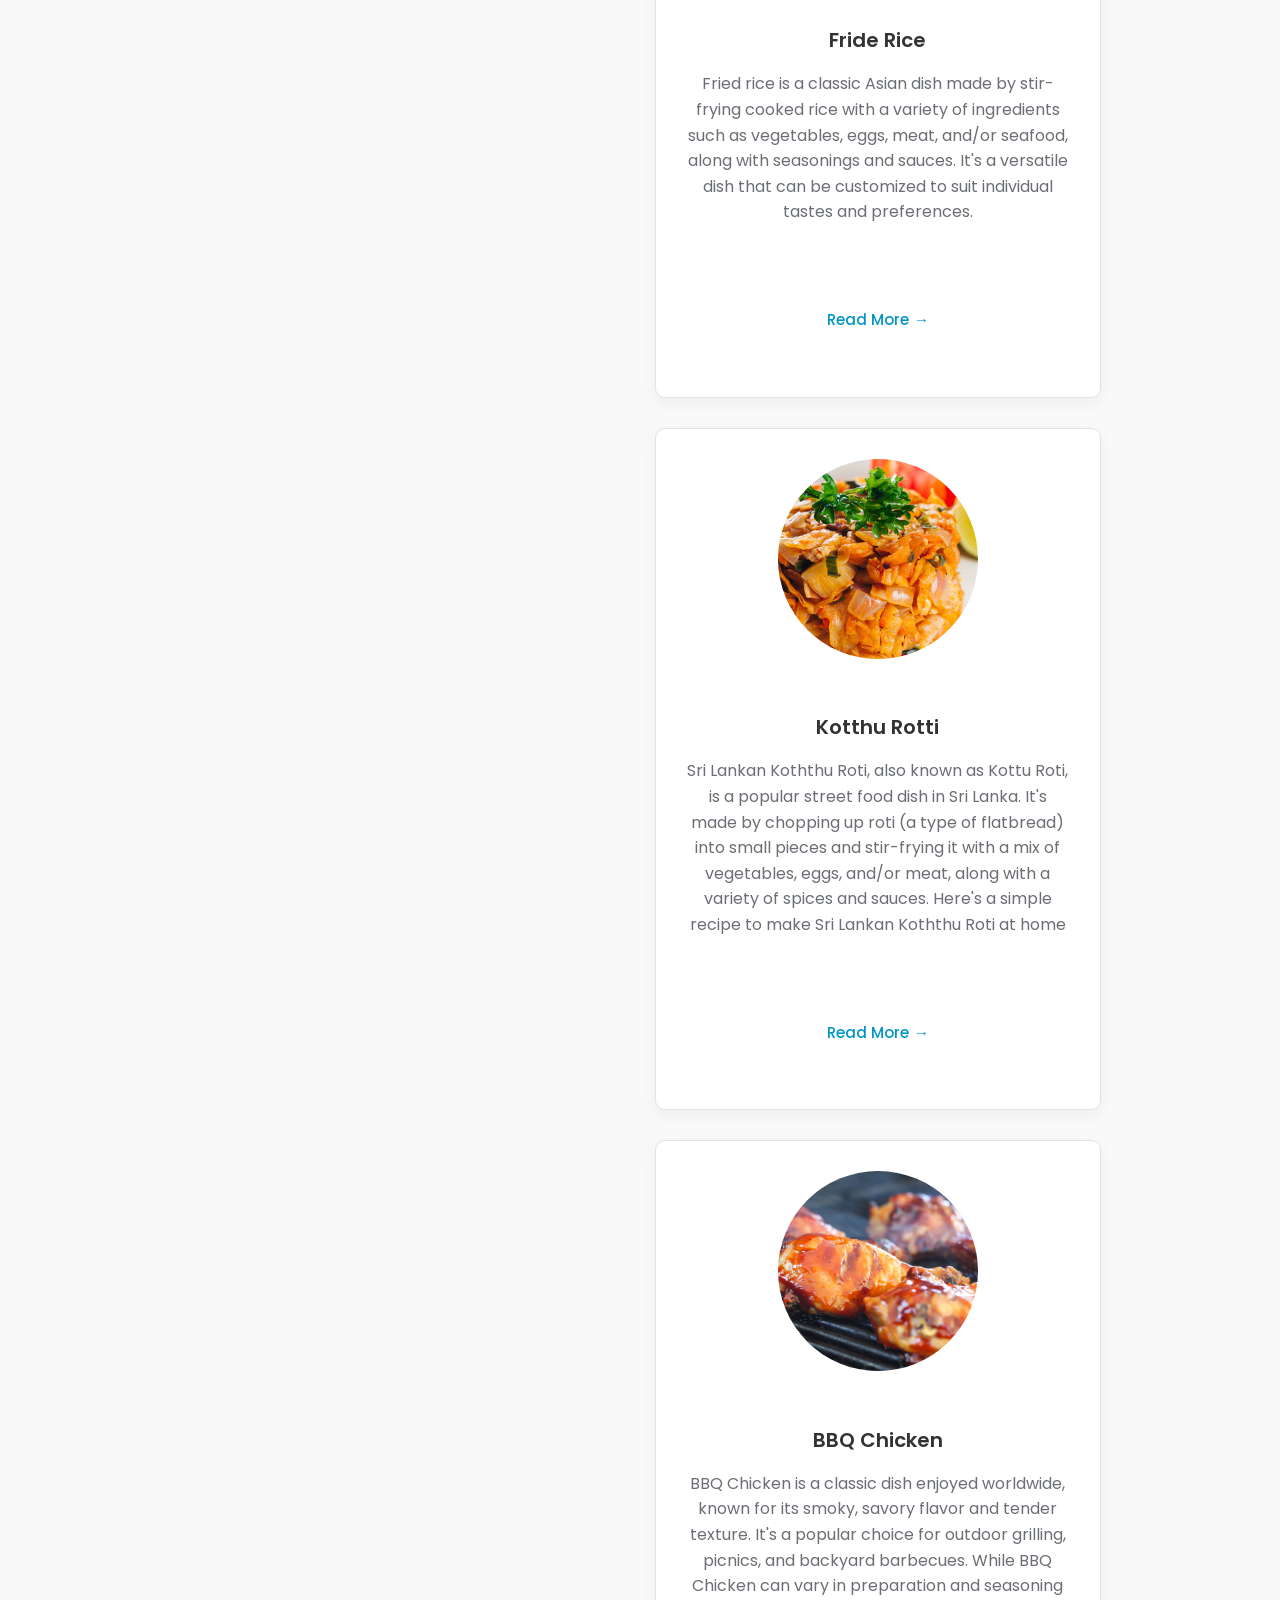
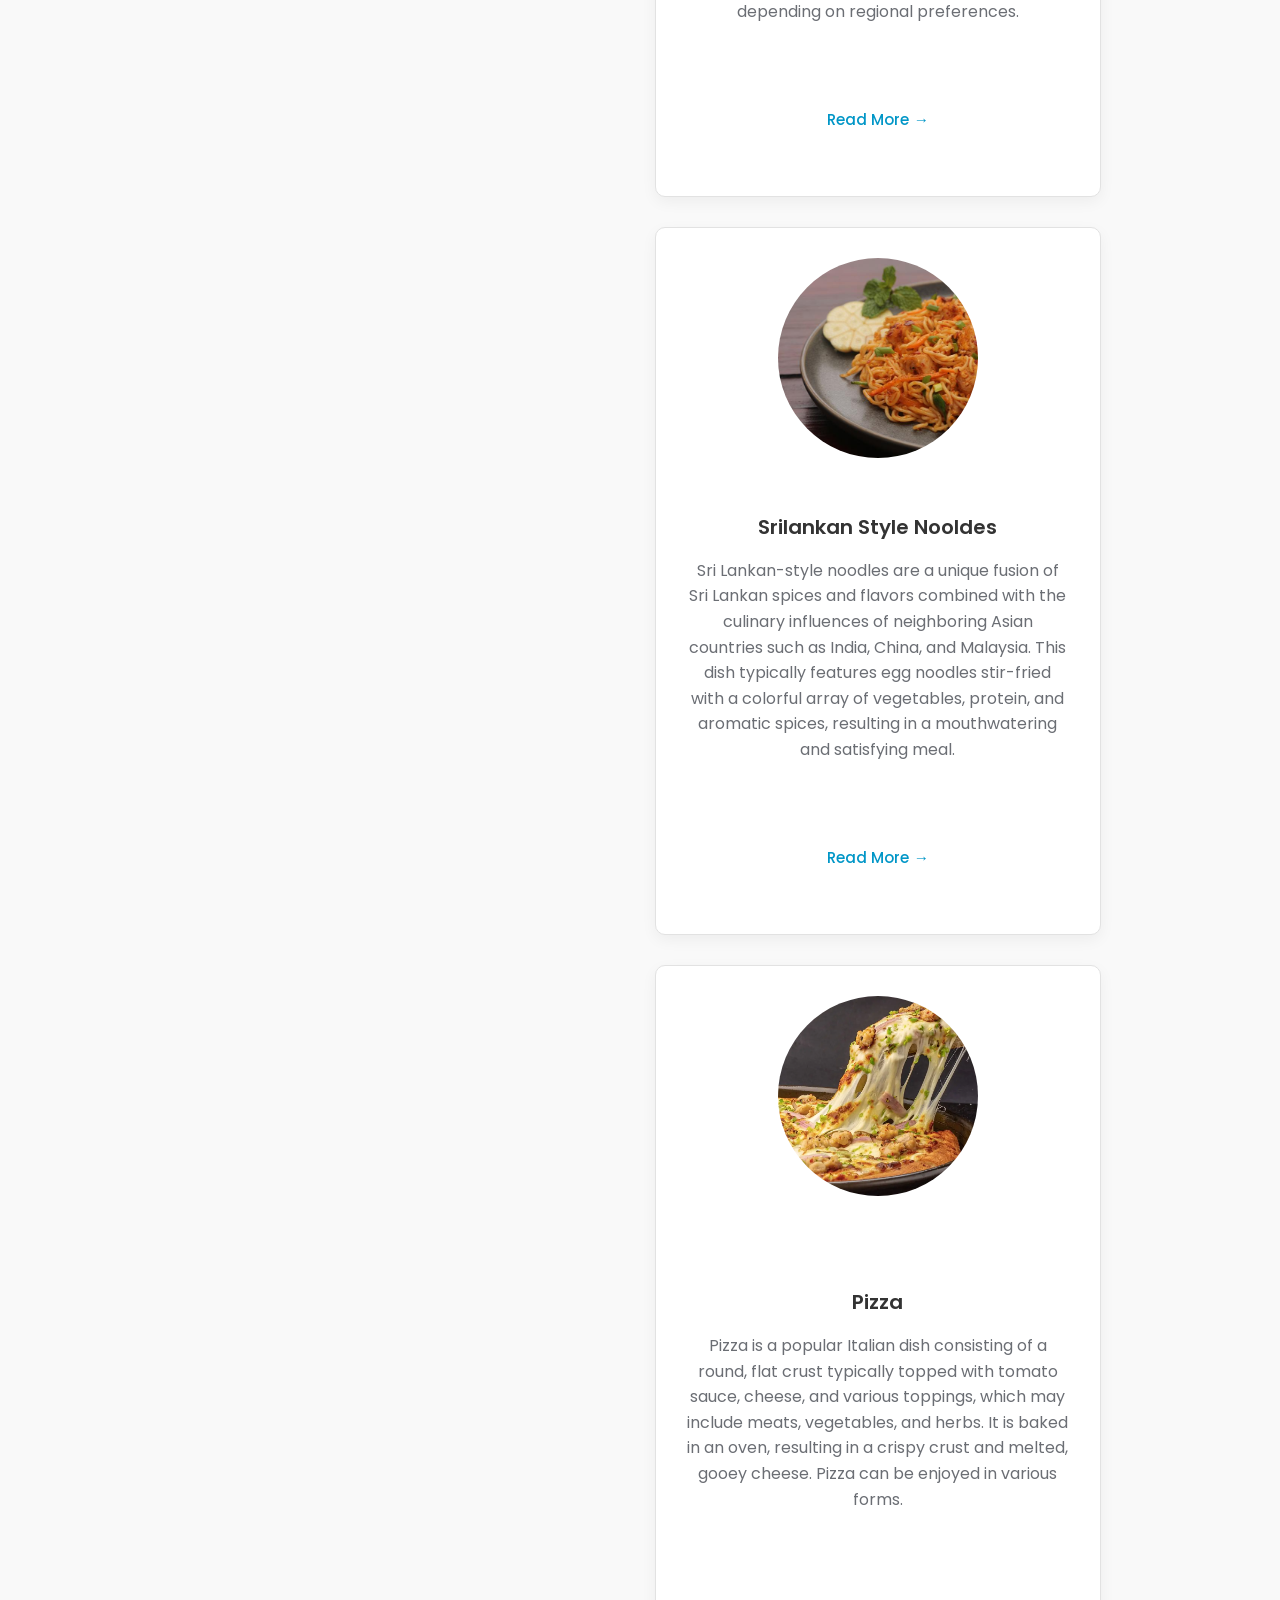
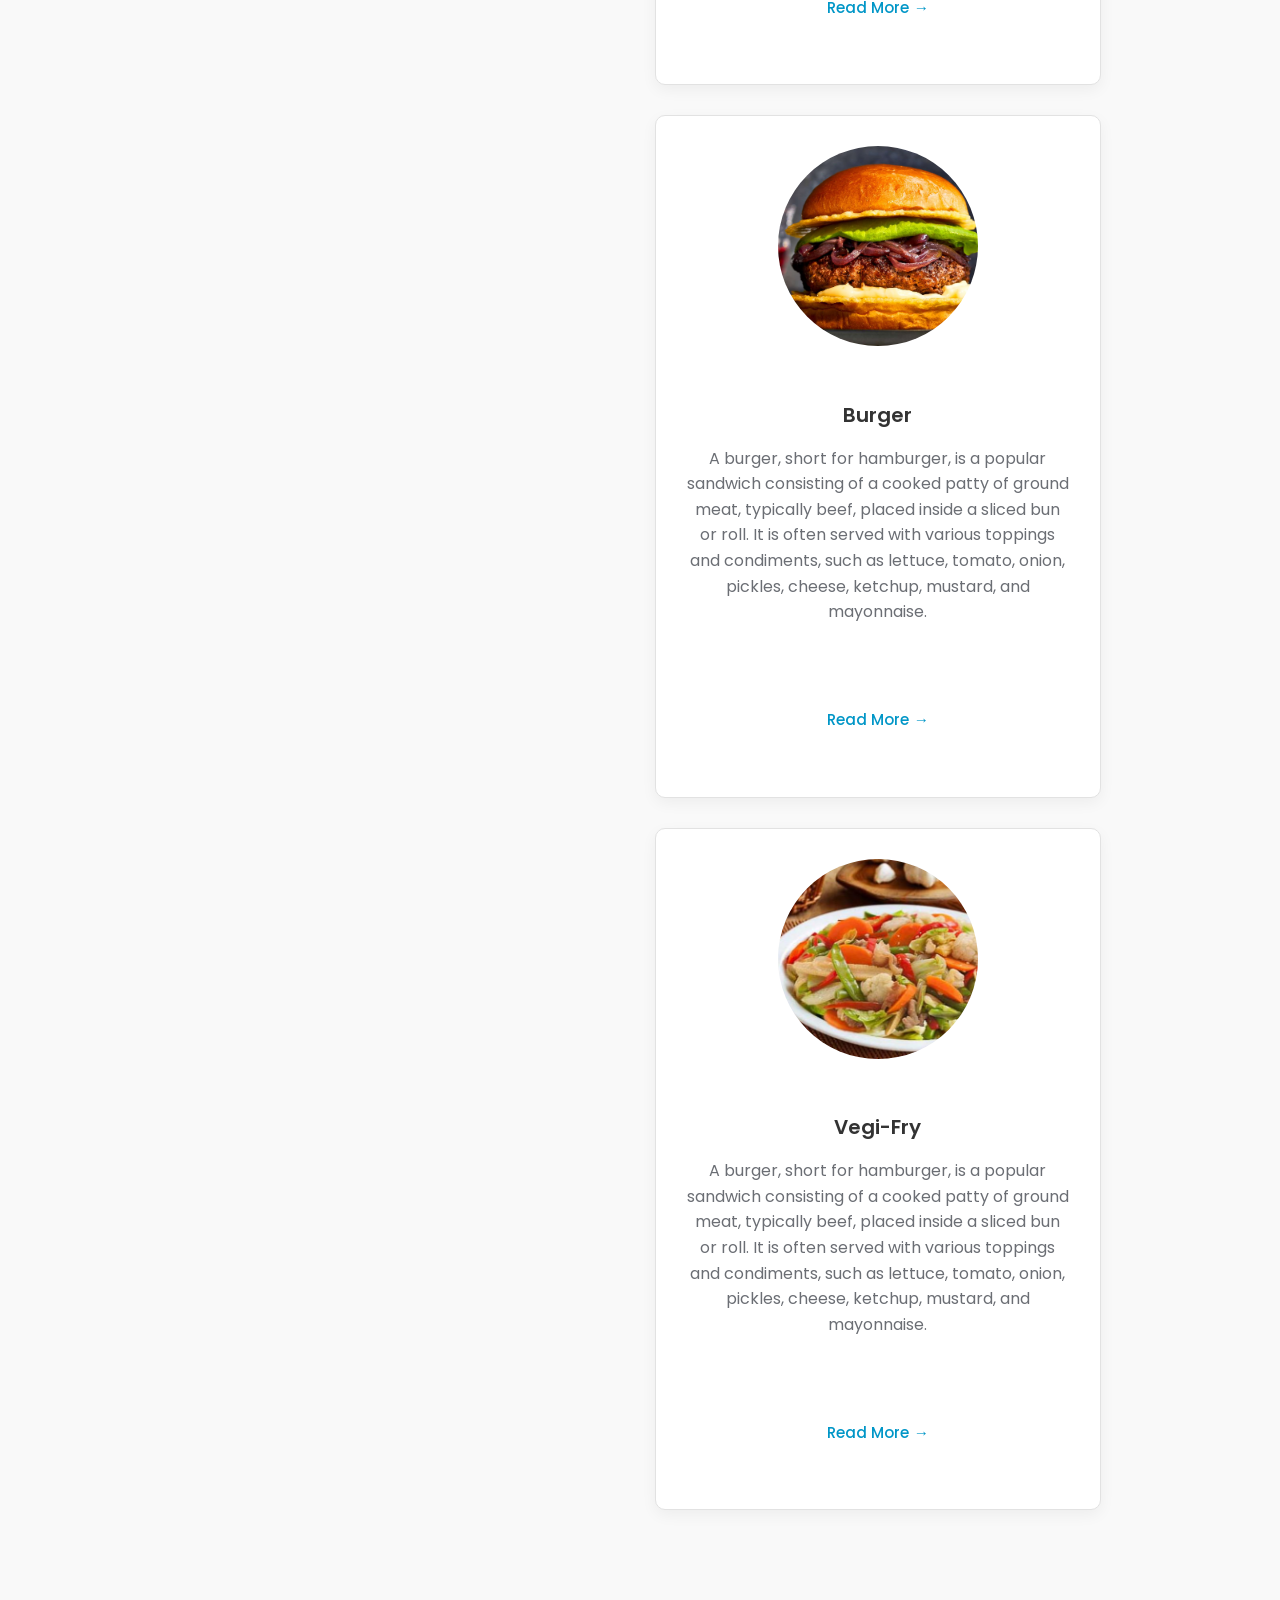
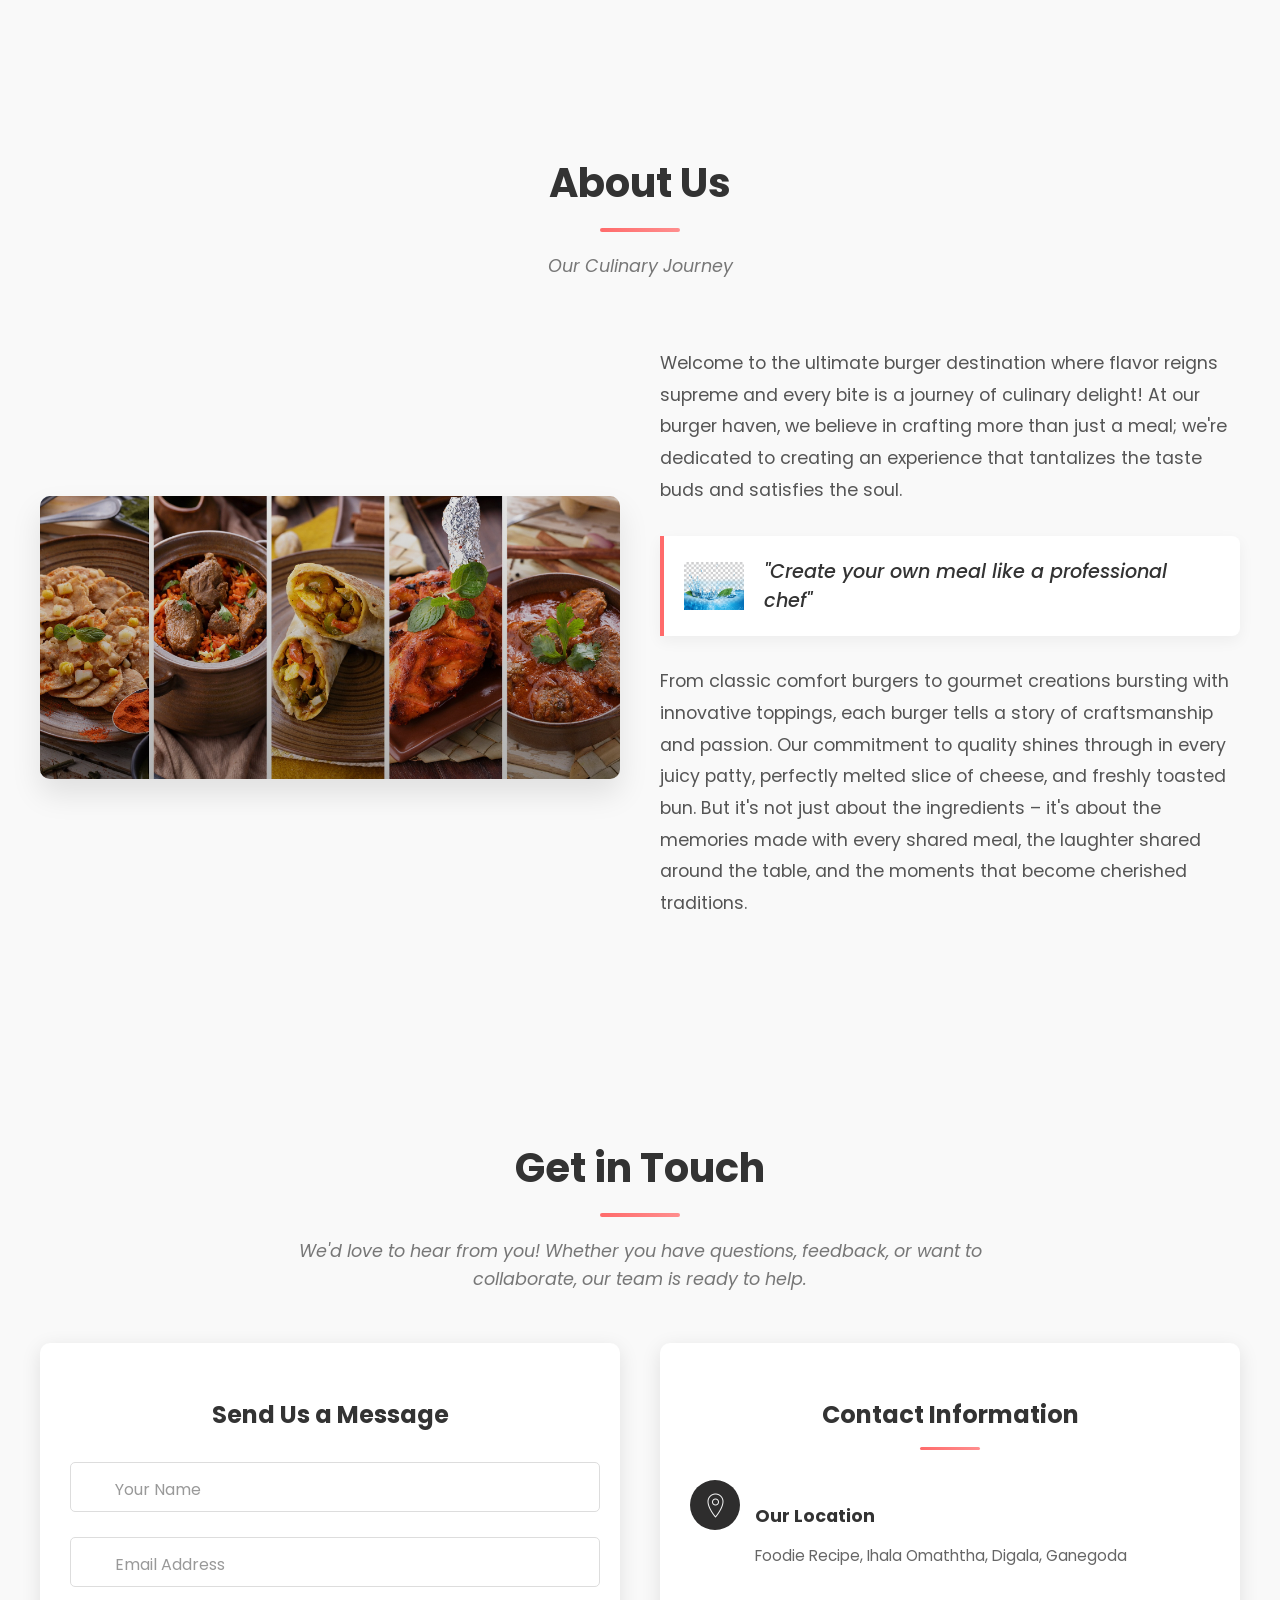
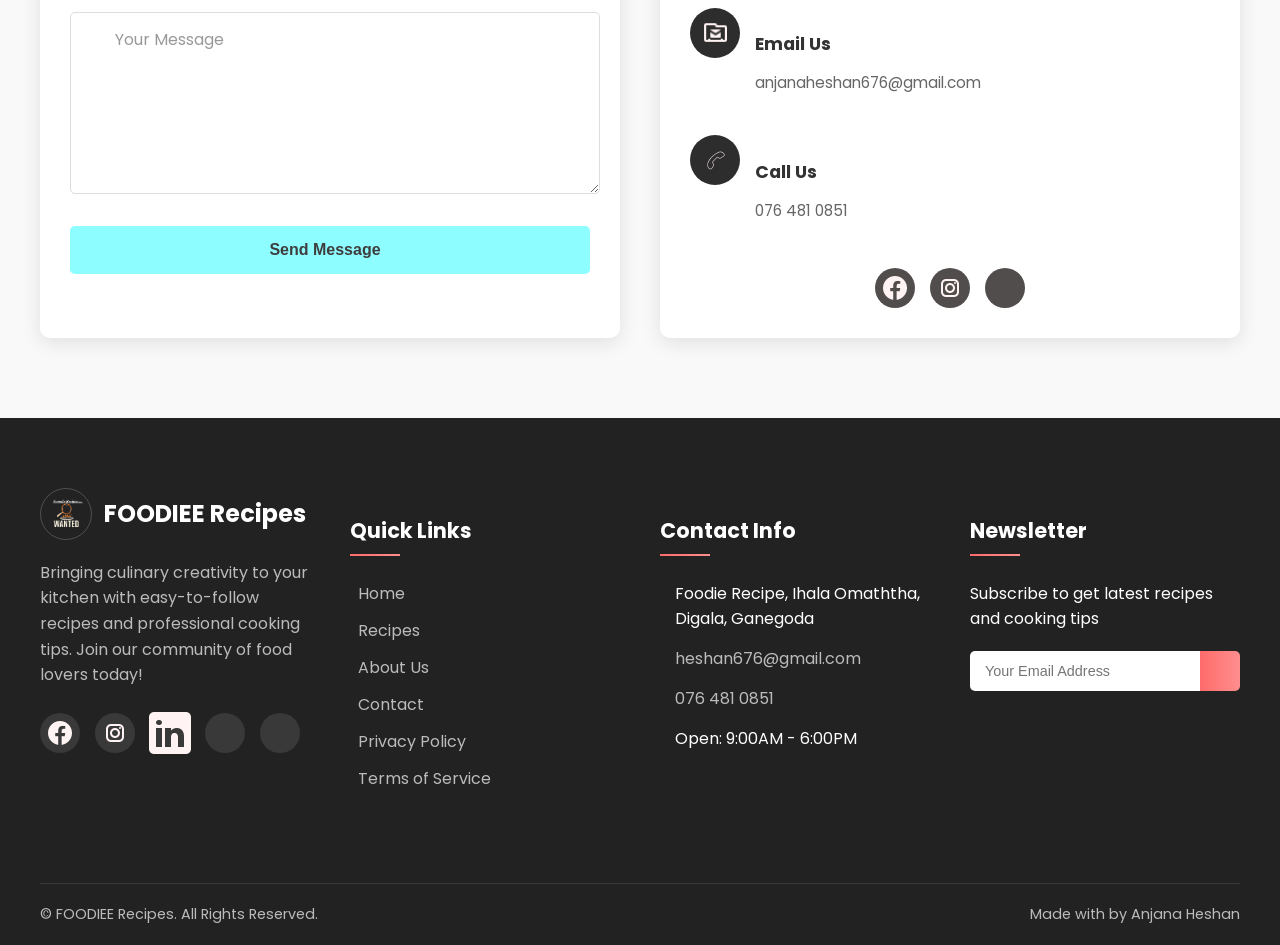
==== commit 0257e28f: "rsponsive more" ====
--- a/index.html
+++ b/index.html
@@ -296,7 +296,7 @@
                             </li>
                             <li>
                                 <i class="fas fa-envelope"></i>
-                                <a href="mailto:anjanaheshan676@gmail.com">anjanaheshan676@gmail.com</a>
+                                <a href="mailto:anjanaheshan676@gmail.com">heshan676@gmail.com</a>
                             </li>
                             <li>
                                 <i class="fas fa-phone-alt"></i>
--- a/css/indexParts.css/index.css
+++ b/css/indexParts.css/index.css
@@ -139,7 +139,7 @@
 
 .content h2 {
     position: absolute;
-    top: 20px;
+    top: 55px;
     left: 35%;
     color: antiquewhite;
     font-size: 4rem;
@@ -150,6 +150,7 @@
 .content p {
     position: absolute;
     bottom: 20px;
+    right: 20px;
     font-size: 1.2rem;
     line-height: 1.6;
     margin-bottom: 30px;
@@ -181,7 +182,6 @@
     margin-left: 20px;
     z-index: 1001;
     transition: transform  0.3s ease;
-    /* transition-duration: 5s; */
 }
 
 .burger-menu.active {
--- a/css/indexParts.css/section_Recipy.css
+++ b/css/indexParts.css/section_Recipy.css
@@ -1,151 +1,20 @@
-/* .main2>h2
-{
-    text-align: center;
-    font-family: 'Franklin Gothic Medium', 'Arial Narrow', Arial, sans-serif;
-    color: var(--baby_black);
-    align-items: center;
-    justify-content: center;
-} 
-.main2>p
-{
-    text-align: center;
-    color: var(--baby_black);
-    align-items: center;
-    justify-content: center;
-}
-
-#section_4{
-
-}
-
-#section_4Main{
-    padding-left: 14vw;
-    padding-right: 14vw;
-
-    display: flex;
-    flex-direction: column;
-    align-items: center;
-    justify-content: center;
-}
-
-#sec_4Topics{
-    padding-top: 40px;
-    display: flex;
-    flex-direction: column;
-    align-items: center;
-    justify-content: center;
-}
-
-#sec4_HeadText{
-    color: #0096c7;
-    margin: 7px;
-    font-family: 'Poppins', sans-serif;
-    font-size: 30px;
-    font-weight: 600;
-}
-
-#sec4_SubText{
-    margin: 5px;
-    text-align: center;
-    width: 300px;
-    color: #6B6E74;
-    font-family: 'Poppins', sans-serif;
-    font-size: 12px;
-    font-weight: 400;
-}
-
-.sec_4Grid-container {
-    padding-top: 40px;
-    display: flex;
-    justify-content: center;
-    flex-wrap: wrap;
-    padding-bottom: 50px;
-}
-
-.sec_4Grid-item{
-    display: flex;
-    flex-direction: column;
-    justify-content: left;
-    padding: 30px;
-    padding-top: 40px;
-
-    background-color: white;
-    height: 480px;
-    width: 336px;
-    border: 1px solid #E2E2E2;
-    border-radius: 10px;
-    margin-right: 10px;
-    margin-left: 10px;
-    margin-bottom: 20px;
-    box-sizing: border-box;
-
-    transition: box-shadow 1s ease;
-}
-
-.sec_4Grid-item:hover{
-    box-shadow: 0 0 100px #CAD3D5;
-}
-
-.sec_4Grid-item img
-{
-    align-items: center;
-    justify-content: center;
-    width: 200px;
-    height: 200px;
-    padding-left: 50px;
-    border-radius:50%;
-}
-.sec_4GridTopic{
-    padding-top: 30px;
-    margin: 0;
-    font-family: 'Poppins', sans-serif;
-    font-size: 18px;
-    font-weight: 500;
-}
-
-.sec_4GridDes{
-    padding-top: 20px;
-    margin: 0;
-    font-family: 'Poppins', sans-serif;
-    font-size: 14px;
-    font-weight: 300;
-    color: #808080;
-}
-
-
-.sec_4GridReadMore{
-    width: 70px;
-    margin-top: 25px;
-    padding-top: 0;
-    font-family: 'Poppins', sans-serif;
-    font-size: 13px;
-    font-weight: 300;
-}
-
-.sec_4GridReadMore:hover{
-    color: #0096c7;
-    cursor: pointer;
-}
- */
-
-
 .main2 {
-    padding: 80px 20px;
+    padding: 80px 14vw;
     background-color: #f9f9f9;
     text-align: center;
-}
-
-.main2 h2 {
+  }
+  
+  .main2 h2 {
+    font-family: 'Poppins', sans-serif;
     font-size: 2.5rem;
     color: #333;
-    margin-bottom: 30px;
+    margin-bottom: 1.5rem;
     position: relative;
     display: inline-block;
-    text-align: center;
-
-}
-
-.main2 h2::after {
+    font-weight: 600;
+  }
+  
+  .main2 h2::after {
     content: '';
     position: absolute;
     bottom: -10px;
@@ -153,112 +22,207 @@
     transform: translateX(-50%);
     width: 80px;
     height: 3px;
-    background-color: #ff6b6b;
-}
-
-.main2>p {
-    color: #555;
+    background-color: #0096c7;
+  }
+  
+  .main2 p {
+    color: #6B6E74;
     max-width: 800px;
-    margin: 0 auto 40px;
+    margin: 0 auto 3rem;
     line-height: 1.6;
-    font-size: 1.1rem;
-    position: relative;
-    left: 25%;
-}
-
-.sec_4Grid-container {
+    font-family: 'Poppins', sans-serif;
+    font-size: 1rem;
+    font-weight: 400;
+  }
+  
+  .sec_4Grid-container {
     display: grid;
-    grid-template-columns: repeat(auto-fill, minmax(300px, 1fr));
+    grid-template-columns: repeat(auto-fit, minmax(300px, 1fr));
     gap: 30px;
-    max-width: 1200px;
-    margin: 0 auto;
-    padding: 20px;
-}
-
-.sec_4Grid-item {
+    width: 100%;
+    padding: 20px 0 50px;
+  }
+  
+  .sec_4Grid-item {
     background: white;
     border-radius: 10px;
     overflow: hidden;
-    box-shadow: 0 5px 15px rgba(0, 0, 0, 0.1);
-    transition: transform 0.3s ease, box-shadow 0.3s ease;
+    box-shadow: 0 5px 15px rgba(0, 0, 0, 0.05);
+    transition: all 0.3s cubic-bezier(0.25, 0.8, 0.25, 1);
     display: flex;
     flex-direction: column;
-}
-
-.sec_4Grid-item:hover {
-    transform: translateY(-10px);
-    box-shadow: 0 15px 30px rgba(0, 0, 0, 0.2);
-}
-
-.sec_4Grid-item img {
-    width: 100%;
+    align-items: center;
+    padding: 30px;
+    border: 1px solid #E2E2E2;
+  }
+  
+  .sec_4Grid-item:hover {
+    transform: translateY(-5px);
+    box-shadow: 0 8px 25px rgba(0, 150, 199, 0.15);
+    border-color: rgba(0, 150, 199, 0.2);
+  }
+  
+  .sec_4Grid-item img {
+    width: 200px;
     height: 200px;
     object-fit: cover;
-    border-bottom: 1px solid #eee;
-}
-
-.sec_4GridTopic {
-    font-size: 1.5rem;
+    border-radius: 50%;
+    margin-bottom: 30px;
+    transition: transform 0.3s ease;
+  }
+  
+  .sec_4Grid-item:hover img {
+    transform: scale(1.05);
+  }
+  
+  .sec_4GridTopic {
+    font-family: 'Poppins', sans-serif;
+    font-size: 1.25rem;
+    font-weight: 600;
     color: #333;
-    margin: 15px 20px 10px;
-    padding-top: 0;
-}
-
-.sec_4GridDes {
-    color: #666;
+    margin-bottom: 1rem;
+    text-align: center;
+  }
+  
+  .sec_4GridDes {
+    font-family: 'Poppins', sans-serif;
+    color: #808080;
     font-size: 0.95rem;
-    line-height: 1.5;
-    margin: 0 20px 15px;
+    line-height: 1.6;
+    margin-bottom: 1.5rem;
+    text-align: center;
     flex-grow: 1;
-}
-
-.sec_4GridReadMore {
-    display: inline-block;
-    color: #ff6b6b;
-    font-size: 1rem;
-    font-weight: 600;
-    margin: 0 20px 20px;
+  }
+  
+  .sec_4GridReadMore {
+    display: inline-flex;
+    align-items: center;
+    color: #0096c7;
+    font-family: 'Poppins', sans-serif;
+    font-size: 0.95rem;
+    font-weight: 500;
     text-decoration: none;
-    transition: color 0.3s ease;
-}
-
-.sec_4GridReadMore:hover {
-    color: #ff4757;
-}
-
-@media (max-width: 768px) {
-    .main2 {
-        padding: 60px 15px;
+    transition: all 0.3s ease;
+  }
+  
+  .sec_4GridReadMore:hover {
+    color: #0077a3;
+    transform: translateX(5px);
+  }
+  
+  .sec_4GridReadMore::after {
+    content: '→';
+    margin-left: 5px;
+    transition: transform 0.3s ease;
+  }
+  
+  .sec_4GridReadMore:hover::after {
+    transform: translateX(3px);
+  }
+  
+  @media (max-width: 1200px) {
+    .main2 {
+      padding: 80px 8vw;
+    }
+  }
+  
+  @media (max-width: 992px) {
+    .main2 {
+      padding: 70px 6vw;
+    }
+    
+    .sec_4Grid-container {
+      gap: 25px;
+    }
+    
+    .sec_4Grid-item {
+      padding: 25px;
+    }
+    
+    .sec_4Grid-item img {
+      width: 180px;
+      height: 180px;
+    }
+  }
+  
+  @media (max-width: 768px) {
+    .main2 {
+      padding: 60px 5vw;
     }
     
     .main2 h2 {
-        font-size: 2rem;
+      font-size: 2rem;
+    }
+    
+    .main2 p {
+      font-size: 0.95rem;
+      margin-bottom: 2.5rem;
     }
     
     .sec_4Grid-container {
-        grid-template-columns: repeat(auto-fill, minmax(250px, 1fr));
-        gap: 20px;
-    }
-}
-
-@media (max-width: 480px) {
-    .main2 {
-        padding: 40px 10px;
+      grid-template-columns: repeat(auto-fit, minmax(280px, 2fr));
+      gap: 20px;
+    }
+    
+    .sec_4Grid-item img {
+      width: 160px;
+      height: 160px;
+    }
+    
+    .sec_4GridTopic {
+      font-size: 1.15rem;
+    }
+  }
+  
+  @media (max-width: 576px) {
+    .main2 {
+      padding: 50px 15px;
     }
     
     .main2 h2 {
-        font-size: 1.8rem;
+      font-size: 1.8rem;
     }
     
     .main2 p {
-        font-size: 1rem;
+      font-size: 0.9rem;
+      margin-bottom: 2rem;
     }
     
     .sec_4Grid-container {
-        grid-template-columns: 1fr;
-    }
-    
-    .sec_4Grid-item img {
-        height: 180px;
-    }
-}+      grid-template-columns: 1fr;
+      max-width: 400px;
+      margin: 0 auto;
+    }
+    
+    .sec_4Grid-item {
+      padding: 30px 20px;
+    }
+    
+    .sec_4Grid-item img {
+      width: 150px;
+      height: 150px;
+    }
+  }
+  
+  @media (max-width: 400px) {
+    .main2 h2 {
+      font-size: 1.6rem;
+    }
+    
+    .sec_4Grid-item {
+      padding: 25px 15px;
+    }
+    
+    .sec_4Grid-item img {
+      width: 140px;
+      height: 140px;
+    }
+    
+    .sec_4GridTopic {
+      font-size: 1.1rem;
+    }
+    
+    .sec_4GridDes {
+      font-size: 0.9rem;
+    }
+  }
--- a/css/indexParts.css/section_Contact.css
+++ b/css/indexParts.css/section_Contact.css
@@ -251,7 +251,7 @@
     
     .contact-form,
     .contact-info {
-        min-width: 100%;
+        min-width: 92%;
     }
 }
 
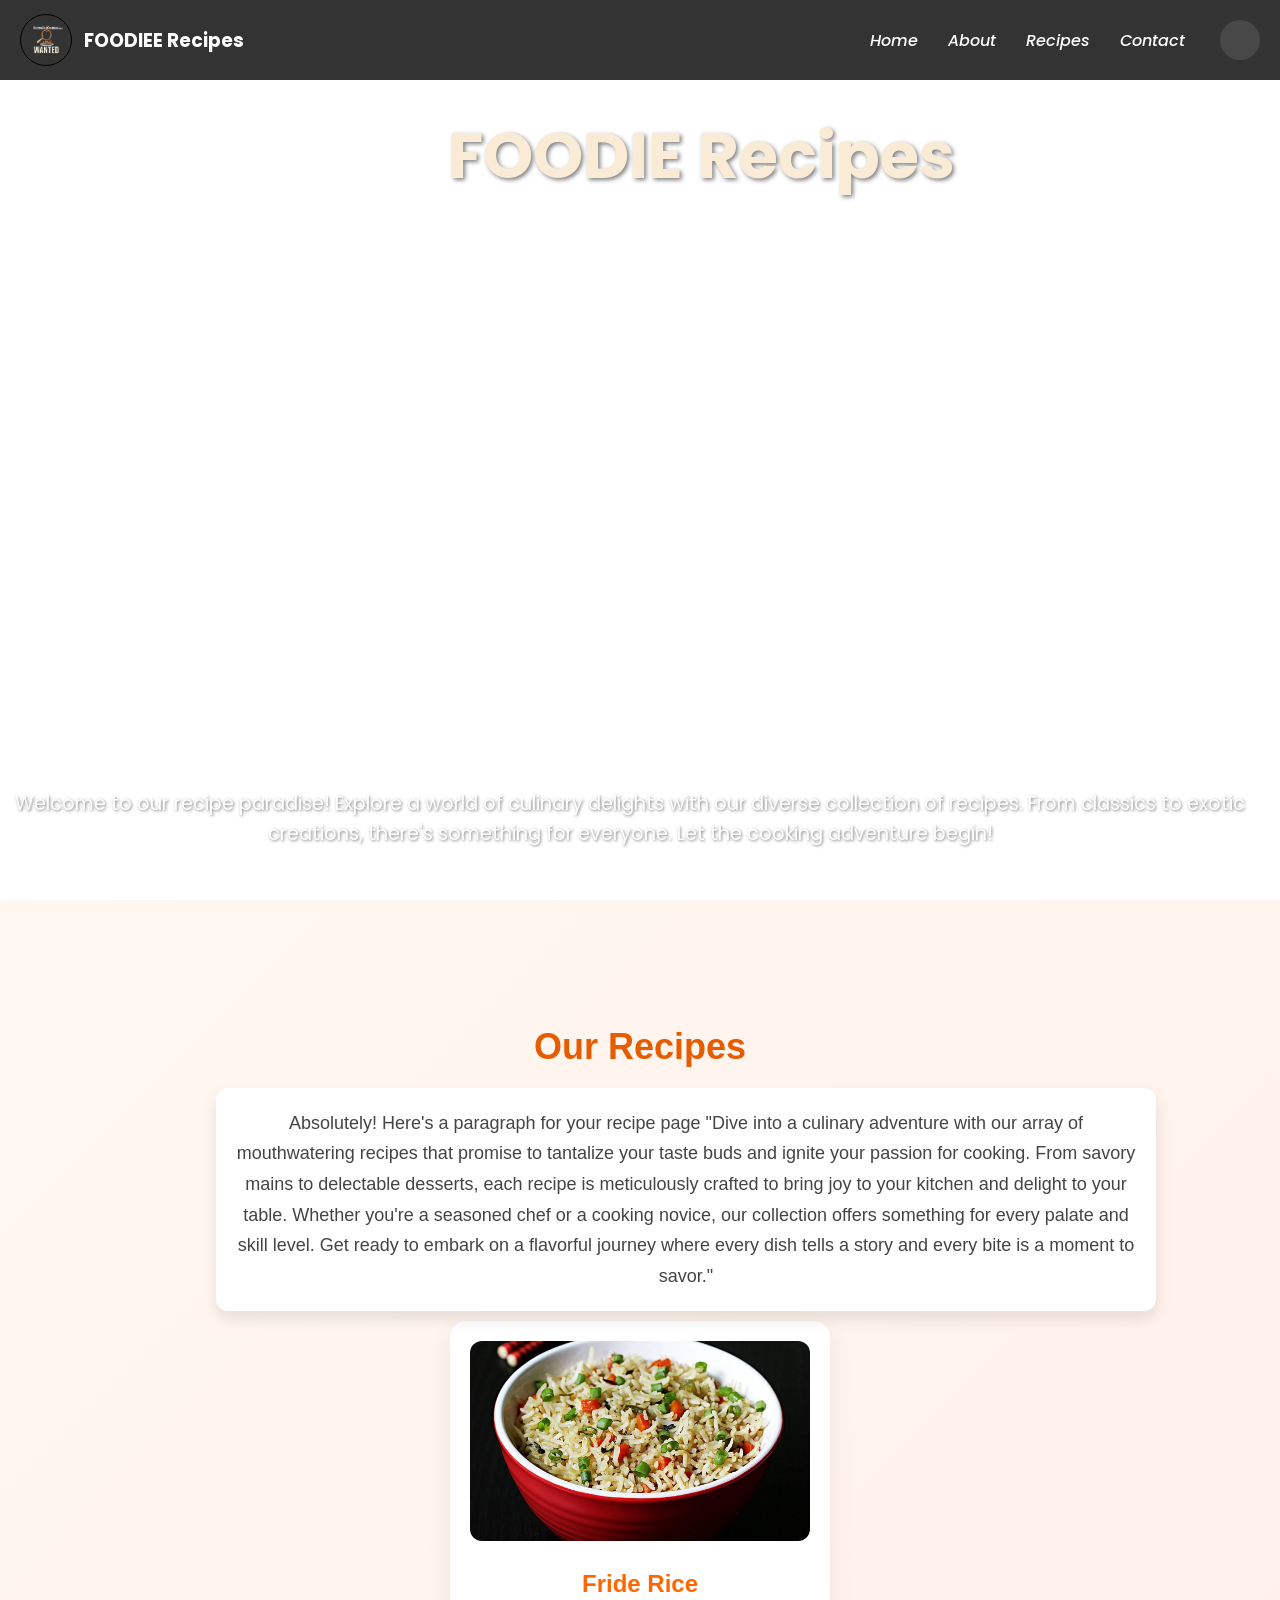
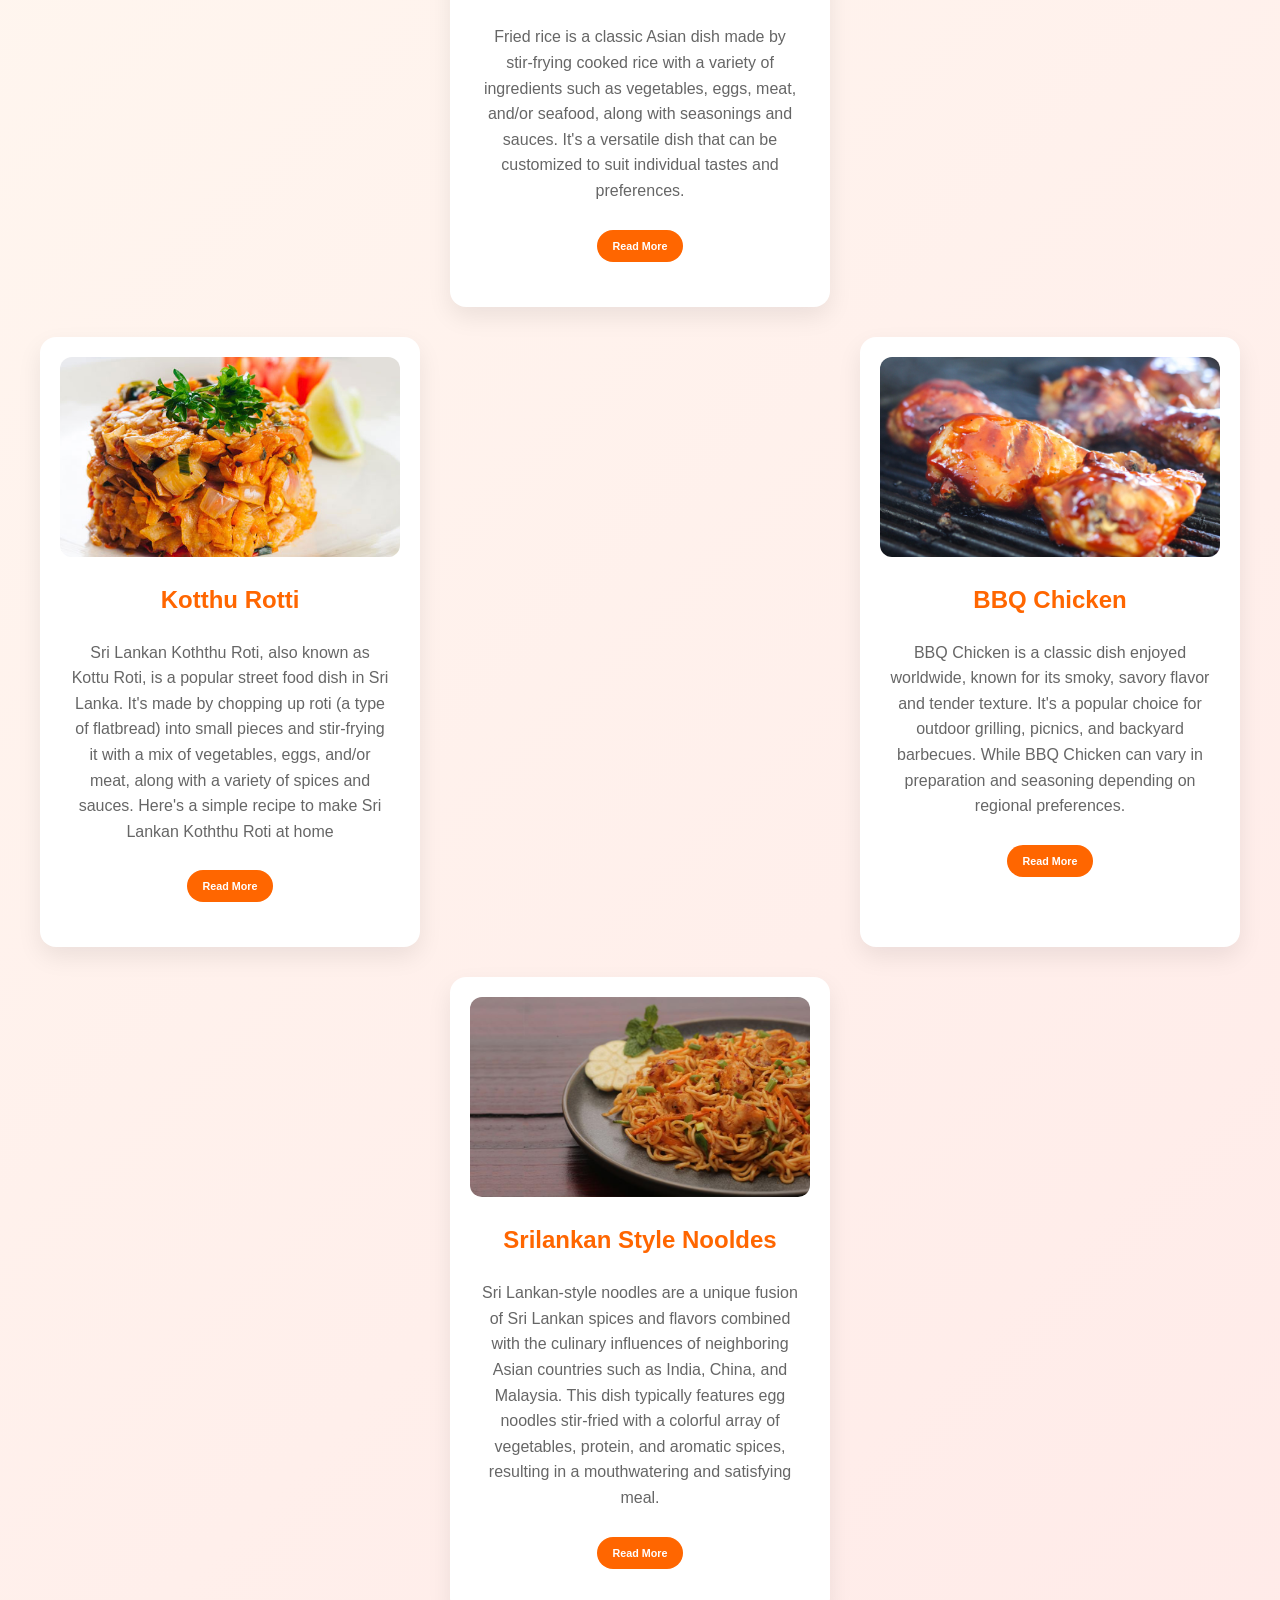
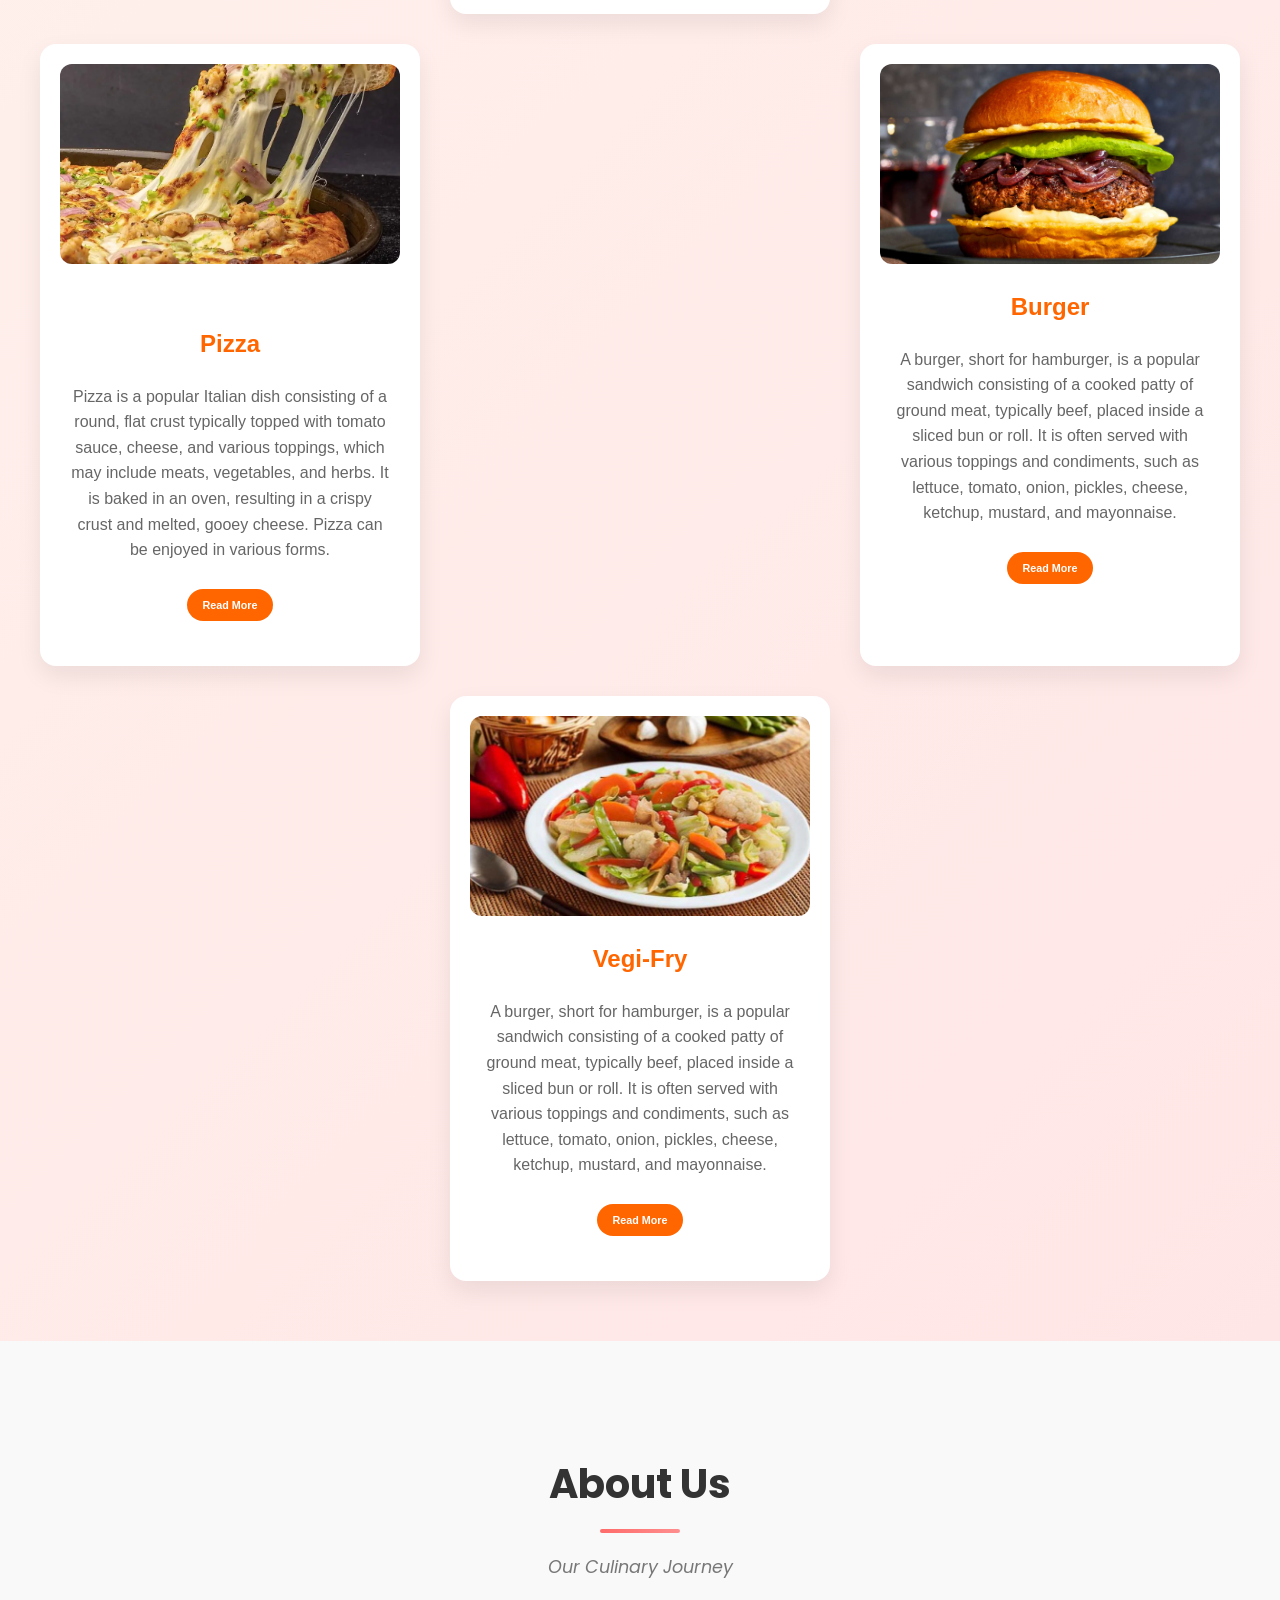
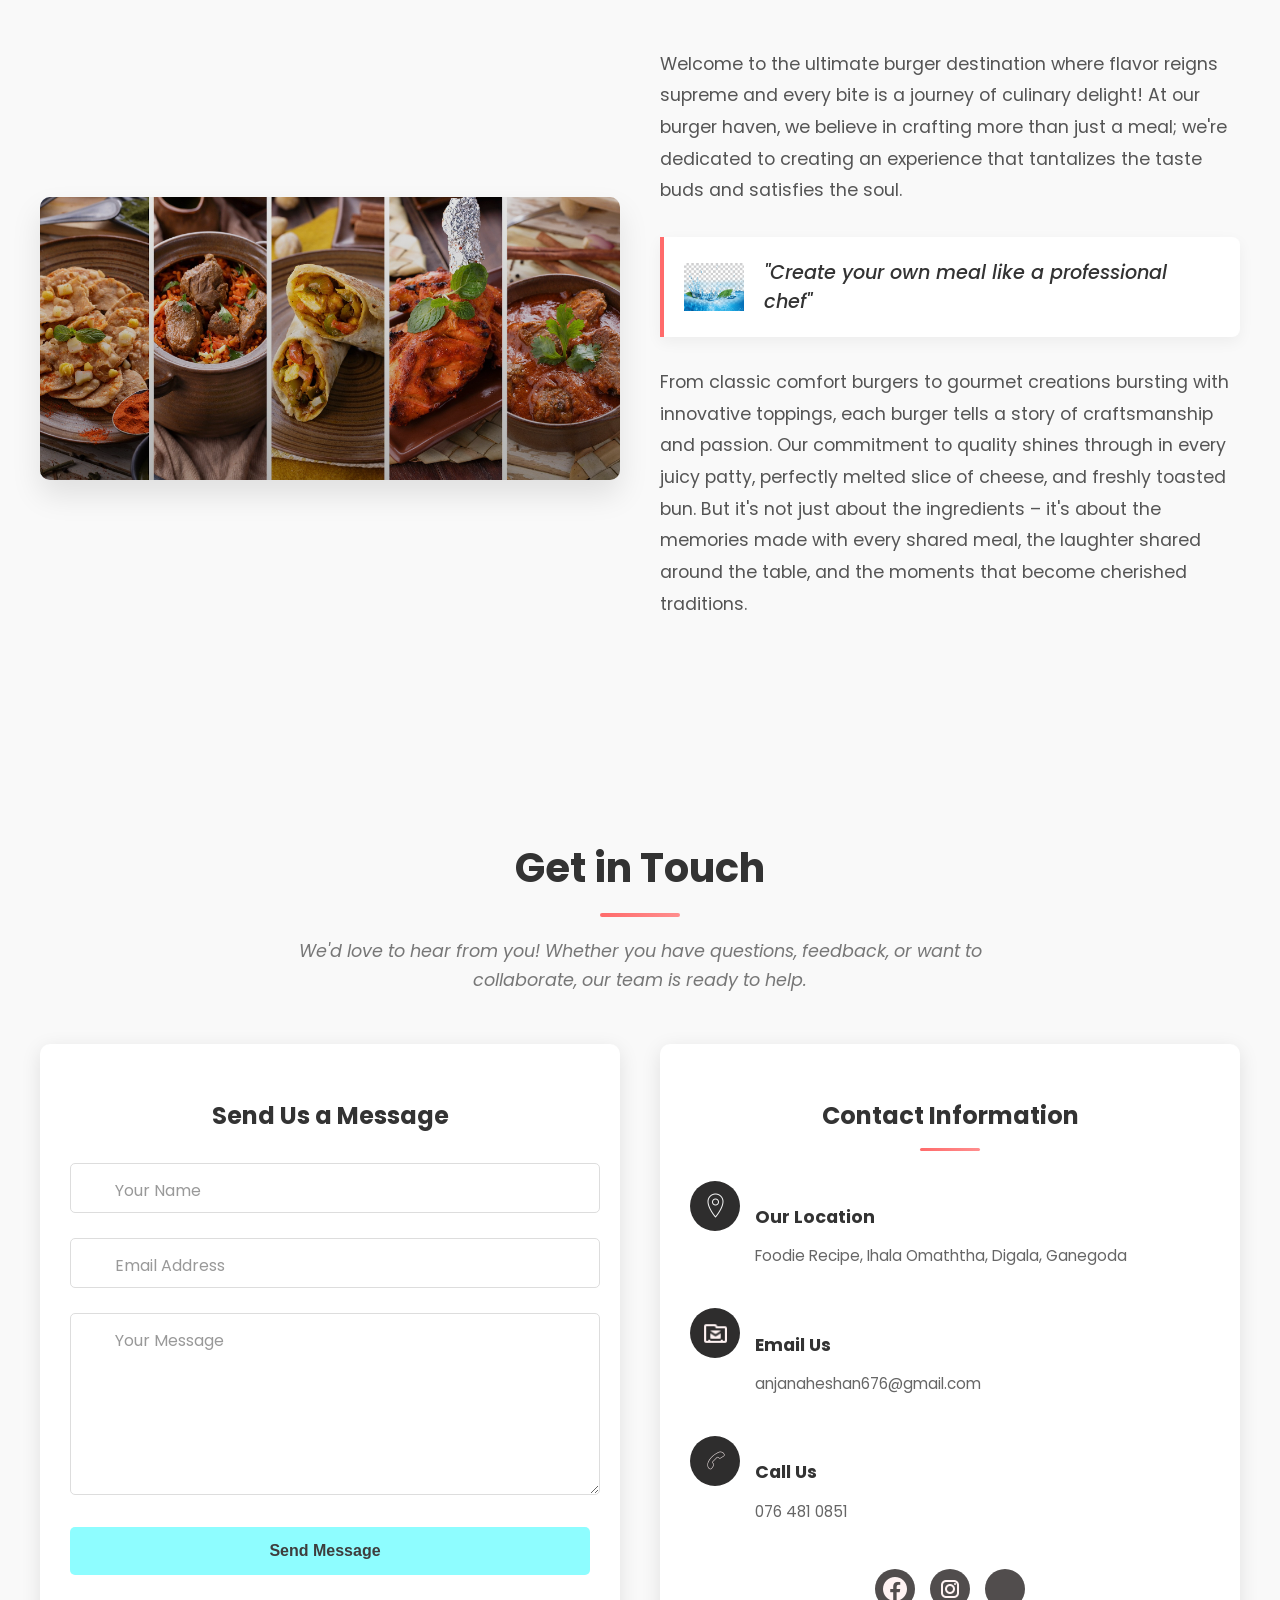
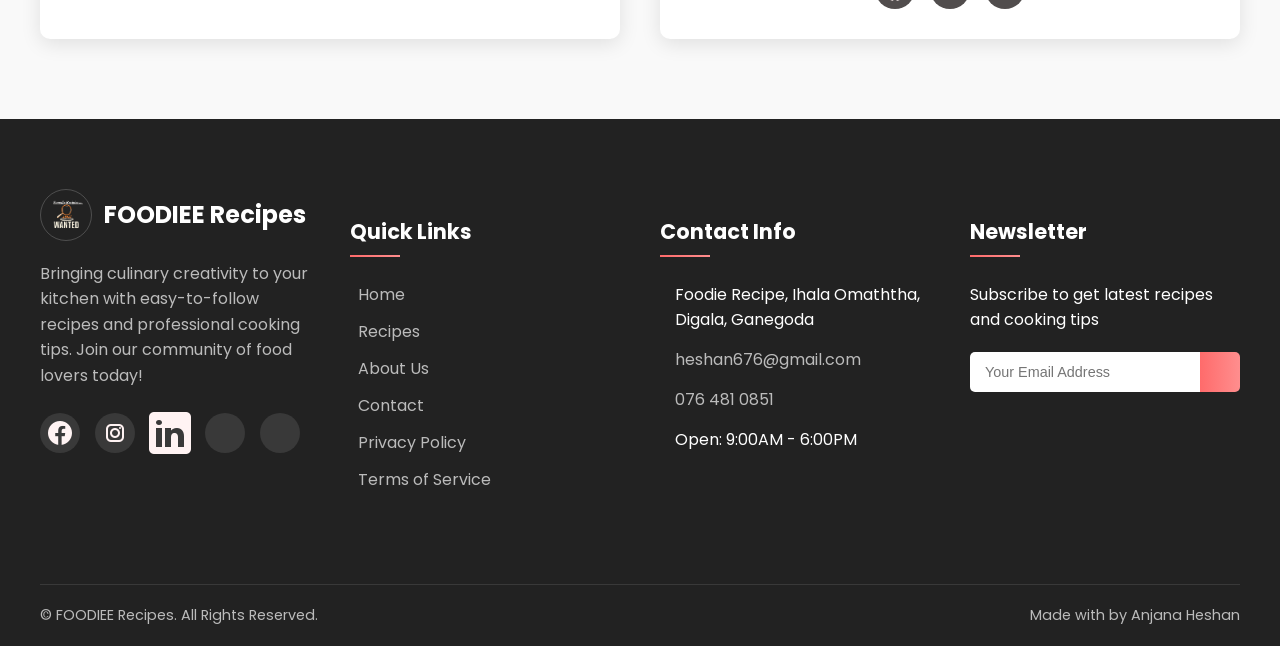
==== commit b75f29ac: "Add more css for Recepi page" ====
--- a/index.html
+++ b/index.html
@@ -62,9 +62,9 @@
             <p style="margin: 10px;" class="recipyPara"> Absolutely! Here's a paragraph for your recipe page
                 "Dive into a culinary adventure with our array of mouthwatering
                  recipes that promise to tantalize your taste buds and ignite your passion for cooking.
-                  From savory mains to delectable desserts, each recipe is meticulously crafted to bring joy to your kitchen and delight to your table.
-                   Whether you're a seasoned chef or a cooking novice, our collection offers something for every palate and skill level.
-                    Get ready to embark on a flavorful journey where every dish tells a story and every bite is a moment to savor."
+                 From savory mains to delectable desserts, each recipe is meticulously crafted to bring joy to your kitchen and delight to your table.
+                 Whether you're a seasoned chef or a cooking novice, our collection offers something for every palate and skill level.
+                 Get ready to embark on a flavorful journey where every dish tells a story and every bite is a moment to savor."
             </p>
     
             
--- a/css/indexParts.css/section_Recipy.css
+++ b/css/indexParts.css/section_Recipy.css
@@ -1,228 +1,139 @@
-.main2 {
-    padding: 80px 14vw;
-    background-color: #f9f9f9;
+#section_Recipy {
+    background: linear-gradient(135deg, #fff8f0, #ffe6e6);
+    padding: 60px 20px;
     text-align: center;
-  }
-  
-  .main2 h2 {
-    font-family: 'Poppins', sans-serif;
-    font-size: 2.5rem;
-    color: #333;
-    margin-bottom: 1.5rem;
+    font-family: 'Segoe UI', Tahoma, Geneva, Verdana, sans-serif;
+}
+
+#section_Recipy h2 {
+    font-size: 36px;
+    color: #e65c00;
+    margin-bottom: 20px;
+    font-weight: bold;
+}
+
+.recipyPara {
     position: relative;
-    display: inline-block;
-    font-weight: 600;
-  }
-  
-  .main2 h2::after {
-    content: '';
-    position: absolute;
-    bottom: -10px;
-    left: 50%;
-    transform: translateX(-50%);
-    width: 80px;
-    height: 3px;
-    background-color: #0096c7;
-  }
-  
-  .main2 p {
-    color: #6B6E74;
-    max-width: 800px;
-    margin: 0 auto 3rem;
-    line-height: 1.6;
-    font-family: 'Poppins', sans-serif;
-    font-size: 1rem;
-    font-weight: 400;
-  }
-  
-  .sec_4Grid-container {
+    font-size: 18px;
+    max-width: 900px;
+    margin: 0 auto 40px auto;
+    color: #444;
+    line-height: 1.7;
+    background-color: #fff;
+    padding: 20px;
+    border-radius: 12px;
+    box-shadow: 0 8px 16px rgba(0, 0, 0, 0.1);
+    left: 15%;
+}
+
+.sec_4Grid-container {
     display: grid;
-    grid-template-columns: repeat(auto-fit, minmax(300px, 1fr));
+    grid-template-columns: repeat(auto-fit, minmax(280px, 1fr));
     gap: 30px;
-    width: 100%;
-    padding: 20px 0 50px;
-  }
-  
-  .sec_4Grid-item {
-    background: white;
-    border-radius: 10px;
+    margin: 0 auto;
+    max-width: 1200px;
+    padding: 0 20px;
+}
+
+.sec_4Grid-item {
+    background: #ffffff;
+    border-radius: 16px;
+    box-shadow: 0 10px 25px rgba(0, 0, 0, 0.08);
+    transition: transform 0.3s ease, box-shadow 0.3s ease;
     overflow: hidden;
-    box-shadow: 0 5px 15px rgba(0, 0, 0, 0.05);
-    transition: all 0.3s cubic-bezier(0.25, 0.8, 0.25, 1);
     display: flex;
     flex-direction: column;
     align-items: center;
-    padding: 30px;
-    border: 1px solid #E2E2E2;
-  }
-  
-  .sec_4Grid-item:hover {
-    transform: translateY(-5px);
-    box-shadow: 0 8px 25px rgba(0, 150, 199, 0.15);
-    border-color: rgba(0, 150, 199, 0.2);
-  }
-  
-  .sec_4Grid-item img {
-    width: 200px;
+    padding: 20px;
+}
+
+.sec_4Grid-item:hover {
+    transform: translateY(-10px);
+    box-shadow: 0 15px 35px rgba(0, 0, 0, 0.2);
+}
+
+.sec_4Grid-item img {
+    width: 100%;
     height: 200px;
     object-fit: cover;
-    border-radius: 50%;
-    margin-bottom: 30px;
-    transition: transform 0.3s ease;
-  }
-  
-  .sec_4Grid-item:hover img {
-    transform: scale(1.05);
-  }
-  
-  .sec_4GridTopic {
-    font-family: 'Poppins', sans-serif;
-    font-size: 1.25rem;
-    font-weight: 600;
-    color: #333;
-    margin-bottom: 1rem;
-    text-align: center;
-  }
-  
-  .sec_4GridDes {
-    font-family: 'Poppins', sans-serif;
-    color: #808080;
-    font-size: 0.95rem;
+    border-radius: 12px;
+    margin-bottom: 15px;
+}
+
+.sec_4GridTopic {
+    font-size: 24px;
+    color: #ff6600;
+    margin: 10px 0;
+    font-weight: bold;
+}
+
+.sec_4GridDes {
+    font-size: 16px;
+    color: #666;
+    padding: 10px;
     line-height: 1.6;
-    margin-bottom: 1.5rem;
-    text-align: center;
-    flex-grow: 1;
-  }
-  
-  .sec_4GridReadMore {
-    display: inline-flex;
-    align-items: center;
-    color: #0096c7;
-    font-family: 'Poppins', sans-serif;
-    font-size: 0.95rem;
-    font-weight: 500;
+}
+
+.sec_4GridReadMore {
+    color: #ffffff;
+    background-color: #ff6600;
+    padding: 10px 16px;
+    border-radius: 20px;
+    margin-top: auto;
+    transition: background 0.3s ease;
+    display: inline-block;
+}
+
+.sec_4GridReadMore:hover {
+    background-color: #cc5200;
+    cursor: pointer;
+}
+
+.anchor {
     text-decoration: none;
-    transition: all 0.3s ease;
-  }
-  
-  .sec_4GridReadMore:hover {
-    color: #0077a3;
-    transform: translateX(5px);
-  }
-  
-  .sec_4GridReadMore::after {
-    content: '→';
-    margin-left: 5px;
-    transition: transform 0.3s ease;
-  }
-  
-  .sec_4GridReadMore:hover::after {
-    transform: translateX(3px);
-  }
-  
-  @media (max-width: 1200px) {
-    .main2 {
-      padding: 80px 8vw;
+}
+
+@media (max-width: 768px) {
+    #section_Recipy h2 {
+        font-size: 28px;
     }
-  }
-  
-  @media (max-width: 992px) {
-    .main2 {
-      padding: 70px 6vw;
+
+    .recipyPara {
+        position: relative;
+        left: 2%;
+        font-size: 16px;
+        padding: 15px;
     }
-    
+
+    .sec_4GridTopic {
+        font-size: 20px;
+    }
+
+    .sec_4GridDes {
+        font-size: 15px;
+    }
+
+    .sec_4GridReadMore {
+        padding: 8px 14px;
+        font-size: 14px;
+    }
+}
+
+@media (max-width: 480px) {
+    .recipyPara {
+        padding: 10px;
+    }
+
     .sec_4Grid-container {
-      gap: 25px;
+        gap: 20px;
+        padding: 0 10px;
     }
-    
+
     .sec_4Grid-item {
-      padding: 25px;
+        padding: 15px;
     }
-    
+
     .sec_4Grid-item img {
-      width: 180px;
-      height: 180px;
+        height: 180px;
     }
-  }
-  
-  @media (max-width: 768px) {
-    .main2 {
-      padding: 60px 5vw;
-    }
-    
-    .main2 h2 {
-      font-size: 2rem;
-    }
-    
-    .main2 p {
-      font-size: 0.95rem;
-      margin-bottom: 2.5rem;
-    }
-    
-    .sec_4Grid-container {
-      grid-template-columns: repeat(auto-fit, minmax(280px, 2fr));
-      gap: 20px;
-    }
-    
-    .sec_4Grid-item img {
-      width: 160px;
-      height: 160px;
-    }
-    
-    .sec_4GridTopic {
-      font-size: 1.15rem;
-    }
-  }
-  
-  @media (max-width: 576px) {
-    .main2 {
-      padding: 50px 15px;
-    }
-    
-    .main2 h2 {
-      font-size: 1.8rem;
-    }
-    
-    .main2 p {
-      font-size: 0.9rem;
-      margin-bottom: 2rem;
-    }
-    
-    .sec_4Grid-container {
-      grid-template-columns: 1fr;
-      max-width: 400px;
-      margin: 0 auto;
-    }
-    
-    .sec_4Grid-item {
-      padding: 30px 20px;
-    }
-    
-    .sec_4Grid-item img {
-      width: 150px;
-      height: 150px;
-    }
-  }
-  
-  @media (max-width: 400px) {
-    .main2 h2 {
-      font-size: 1.6rem;
-    }
-    
-    .sec_4Grid-item {
-      padding: 25px 15px;
-    }
-    
-    .sec_4Grid-item img {
-      width: 140px;
-      height: 140px;
-    }
-    
-    .sec_4GridTopic {
-      font-size: 1.1rem;
-    }
-    
-    .sec_4GridDes {
-      font-size: 0.9rem;
-    }
-  }+}
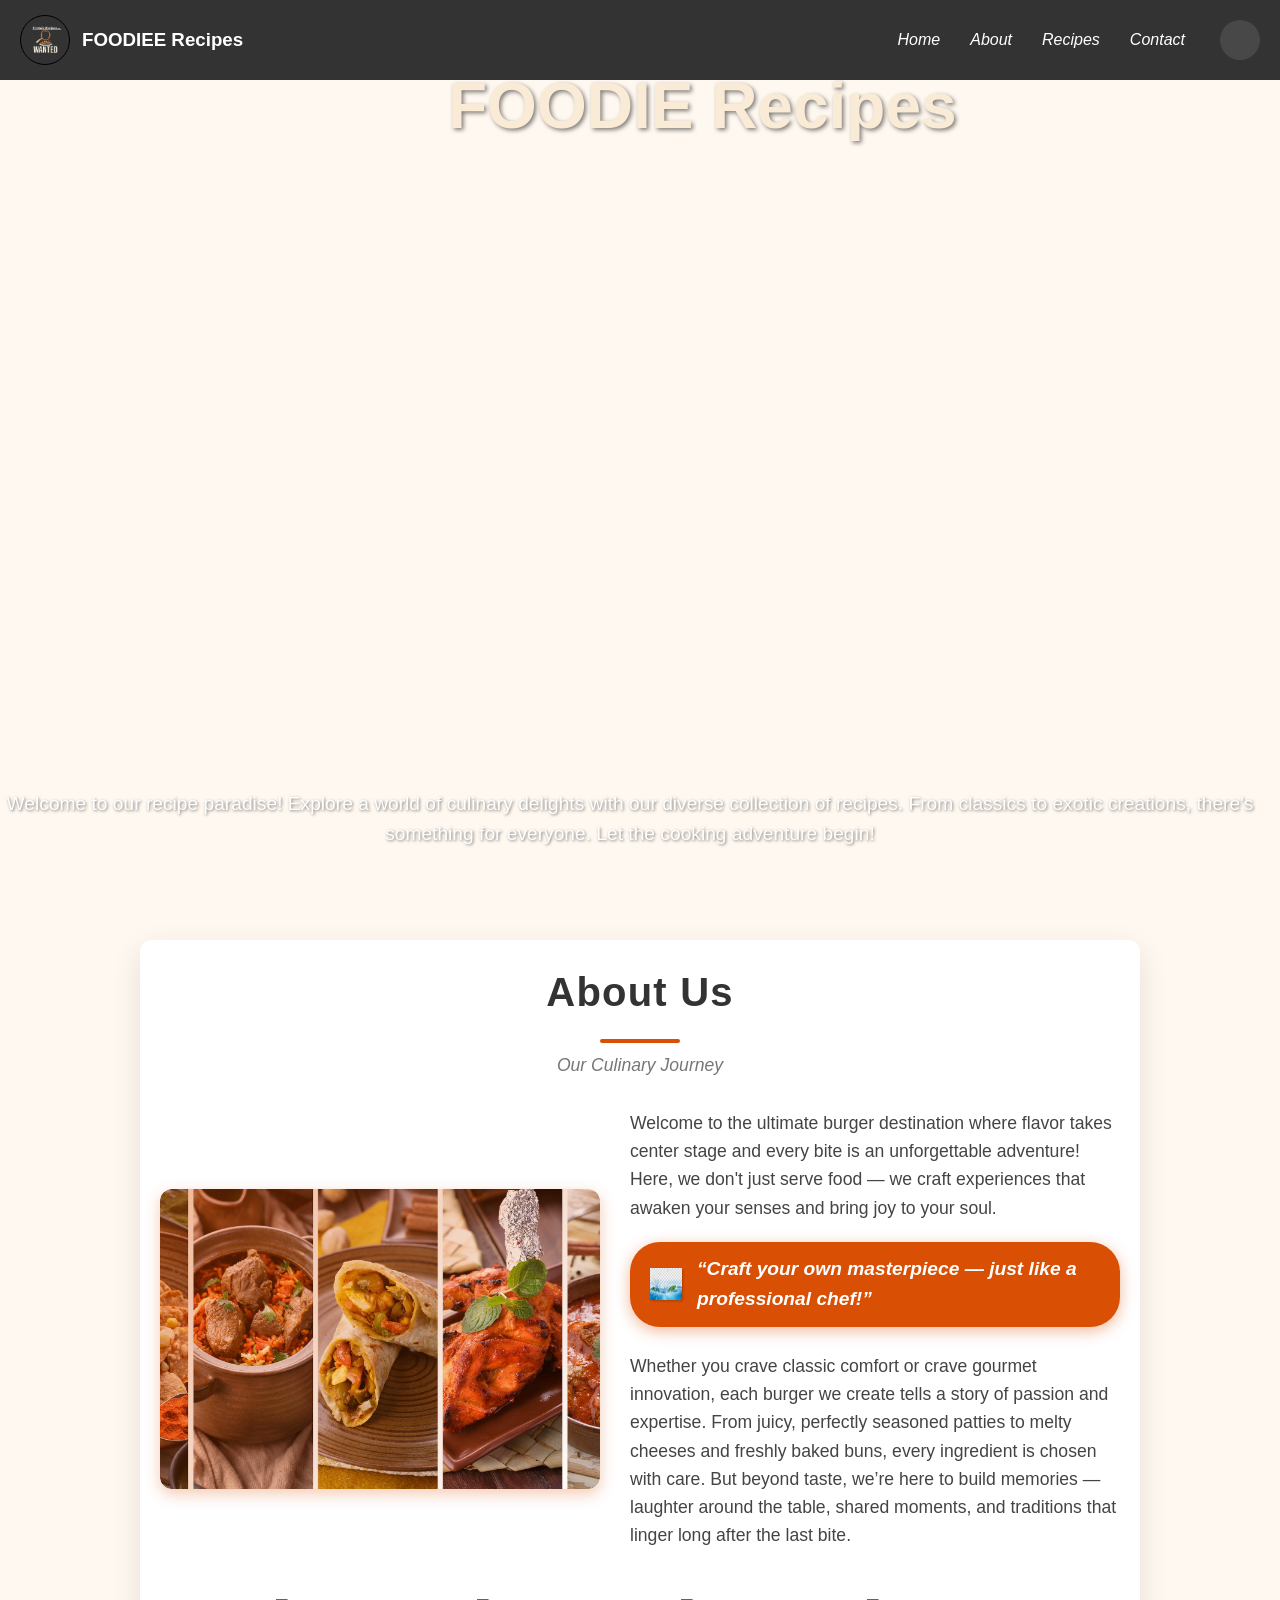
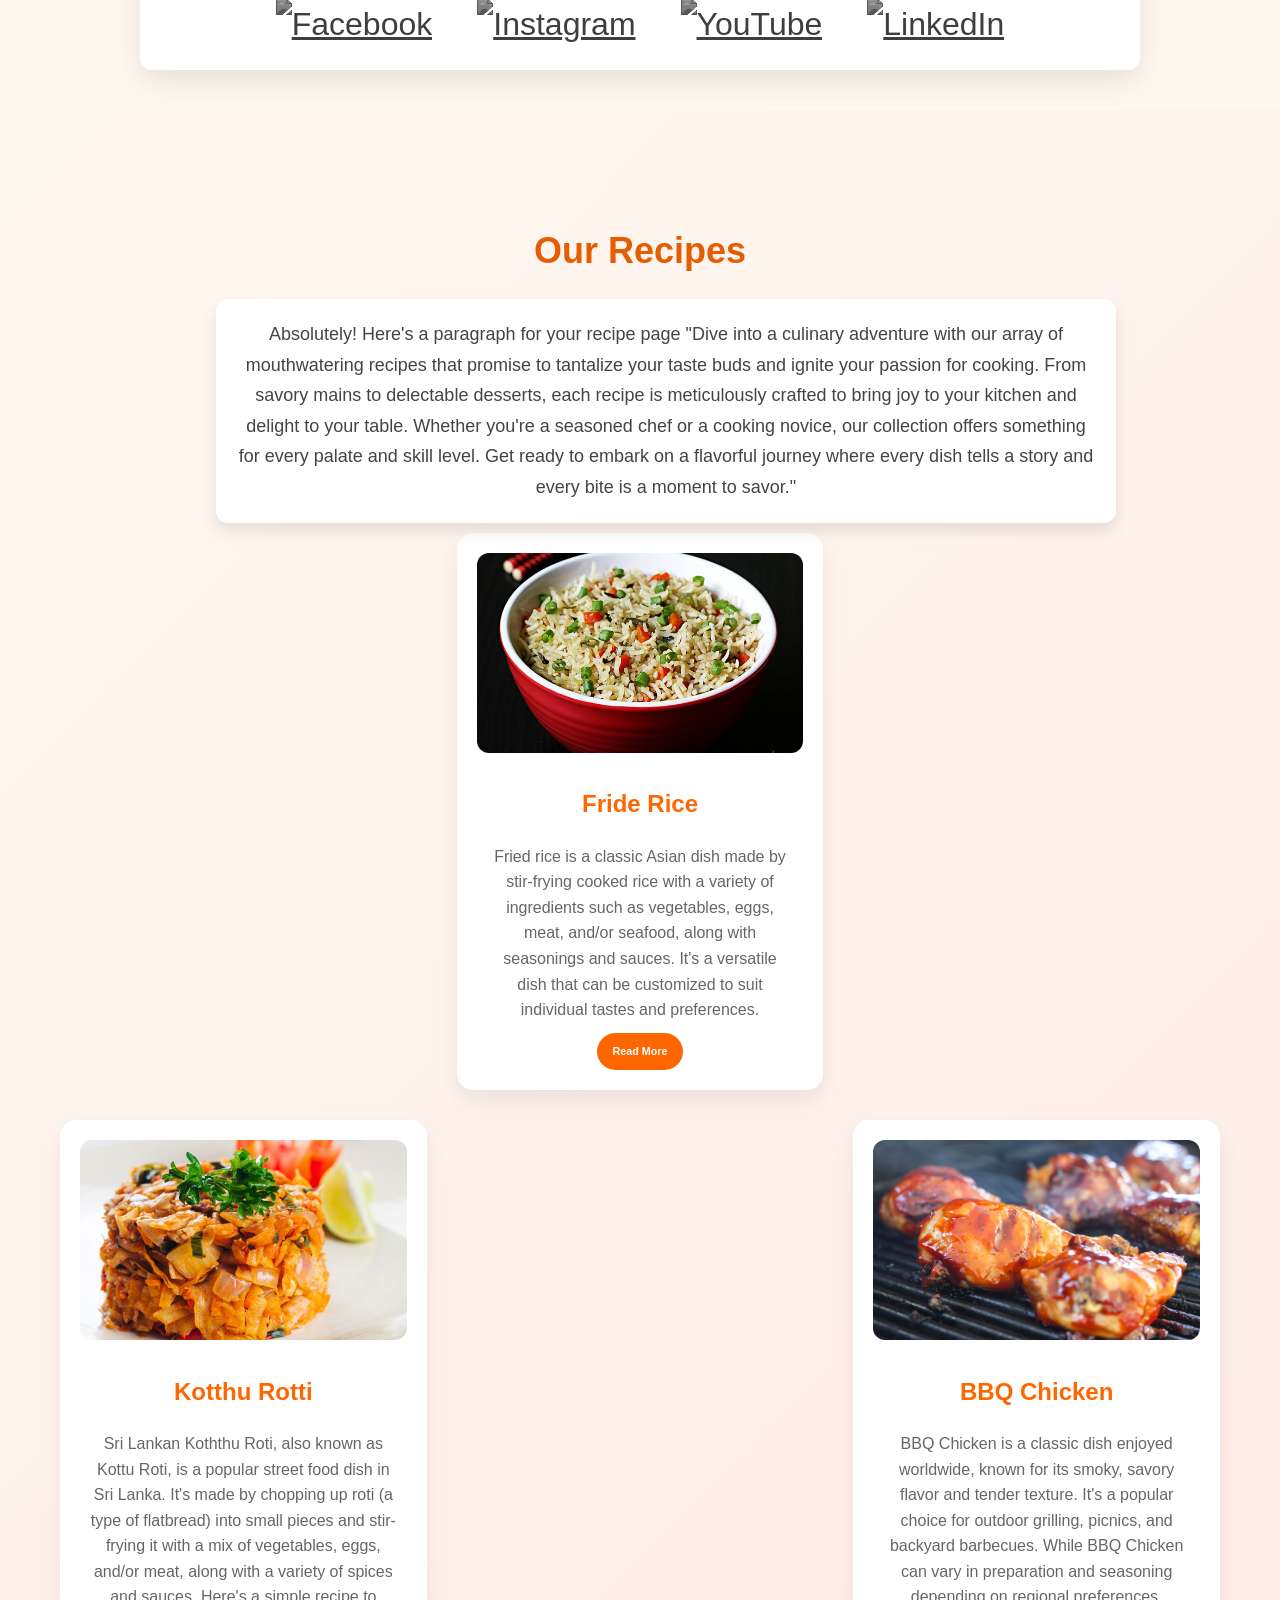
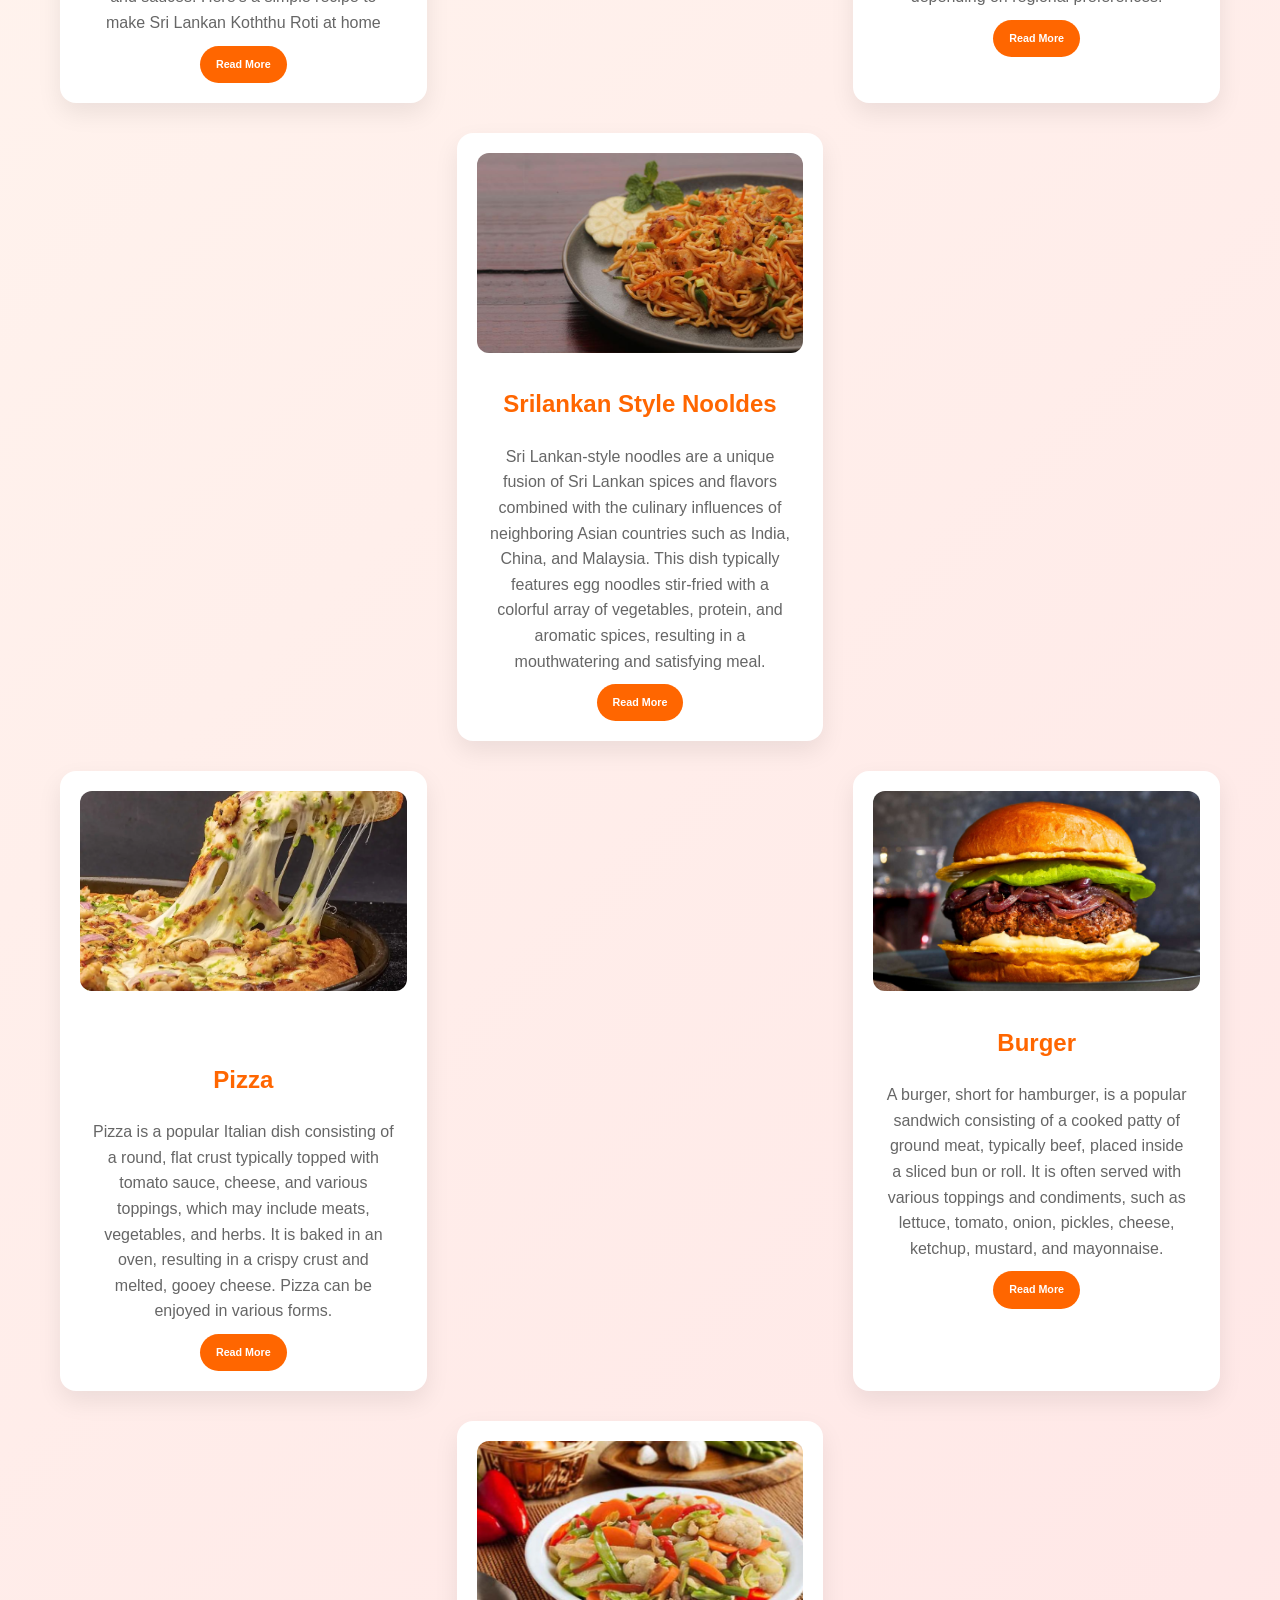
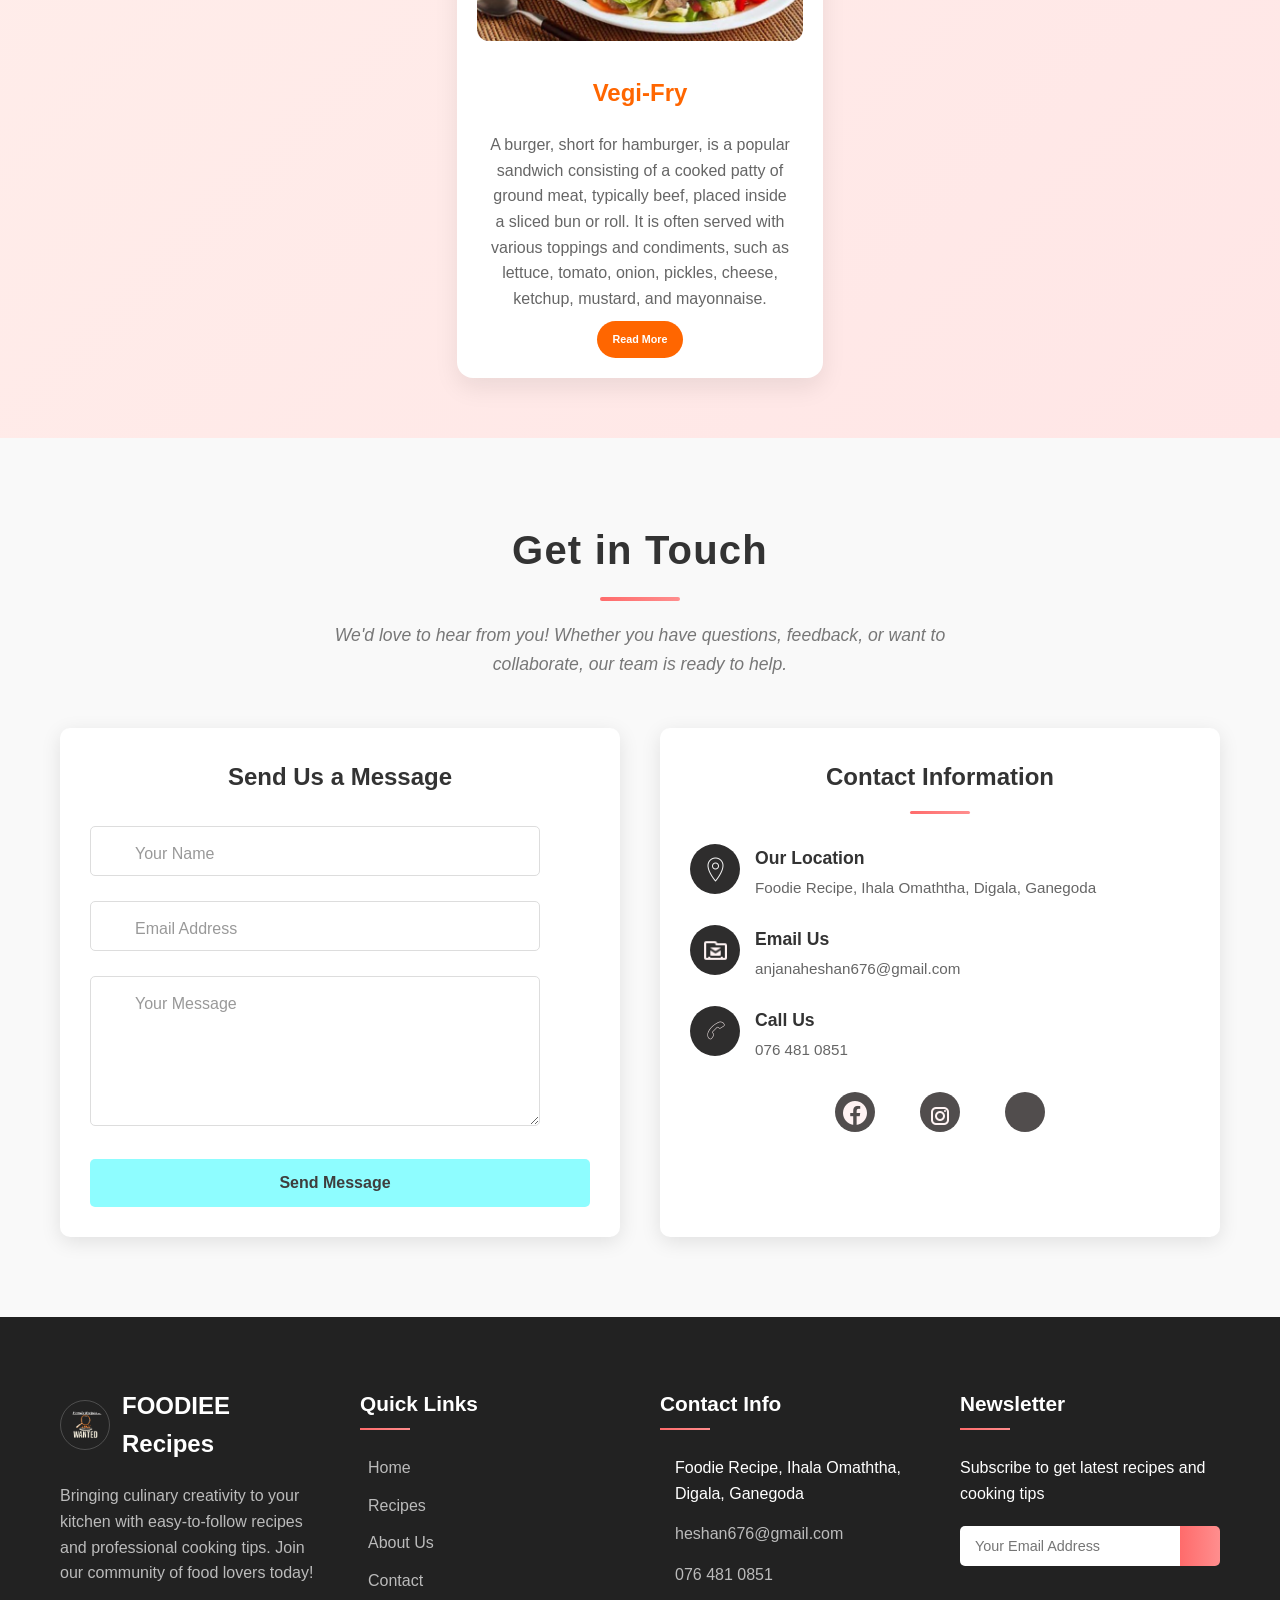
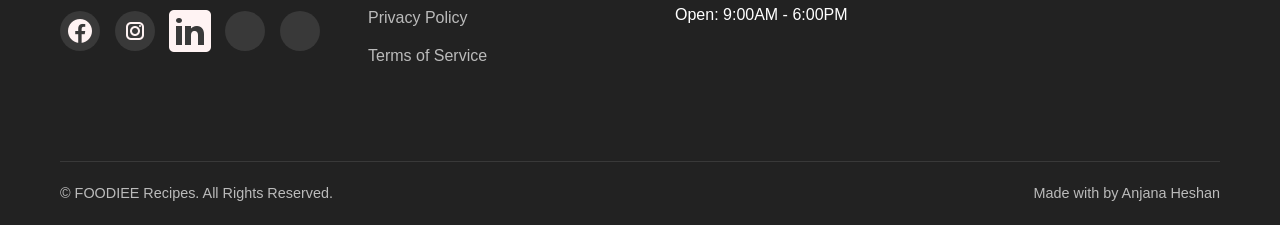
==== commit 6063d376: "Aboout page change" ====
--- a/index.html
+++ b/index.html
@@ -55,6 +55,51 @@
             </div>
         </section>
 
+        <section id="section_About" class="about-section">
+            <div class="about-header">
+                <h2 class="section-title">About Us</h2>
+                <div class="title-divider"></div>
+                <p class="section-subtitle">Our Culinary Journey</p>
+            </div>
+            
+            <div class="about-content">
+                <div class="about-image">
+                    <img src="assets/images/food-table copy.jpg" alt="Our restaurant dining area" class="feature-image" />
+                    <div class="image-overlay"></div>
+                </div>
+                
+                <div class="about-text">
+                    <p class="main-description">
+                        Welcome to the ultimate burger destination where flavor takes center stage and every bite is an unforgettable adventure! Here, we don't just serve food — we craft experiences that awaken your senses and bring joy to your soul.
+                    </p>
+                    
+                    <div class="highlight-box">
+                        <img src="assets/images/water.png" alt="Chef icon" class="chef-icon" />
+                        <p class="highlight-text">“Craft your own masterpiece — just like a professional chef!”</p>
+                    </div>
+                    
+                    <p class="secondary-description">
+                        Whether you crave classic comfort or crave gourmet innovation, each burger we create tells a story of passion and expertise. From juicy, perfectly seasoned patties to melty cheeses and freshly baked buns, every ingredient is chosen with care. But beyond taste, we’re here to build memories — laughter around the table, shared moments, and traditions that linger long after the last bite.
+                    </p>
+                </div>
+            </div>
+
+            <div class="social-links" aria-label="Social media links">
+                <a href="https://www.facebook.com/anjana.heshan.353/" target="_blank" aria-label="Facebook">
+                    <img src="https://img.icons8.com/ios-filled/50/000000/facebook-new.png" alt="Facebook" class="icon8-icon"/>
+                </a>
+                <a href="https://www.instagram.com/_anjana_heshan_/" target="_blank" aria-label="Instagram">
+                    <img src="https://img.icons8.com/ios-filled/50/000000/instagram-new.png" alt="Instagram" class="icon8-icon"/>
+                </a>
+                <a href="#" target="_blank" aria-label="YouTube">
+                    <img src="https://img.icons8.com/ios-filled/50/000000/youtube-play.png" alt="YouTube" class="icon8-icon"/>
+                </a>
+                <a href="https://lk.linkedin.com/in/anjana-heshan-79334b260" target="_blank" aria-label="LinkedIn">
+                    <img src="https://img.icons8.com/ios-filled/50/000000/linkedin.png" alt="LinkedIn" class="icon8-icon"/>
+                </a>
+            </div>
+        </section>
+
         <section id="section_Recipy" class="main2">
             <br>
             <br>
@@ -140,38 +185,6 @@
     
         </section>
 
-        <section id="section_About" class="about-section">
-            <div class="about-container">
-                <div class="about-header">
-                    <h2 class="section-title">About Us</h2>
-                    <div class="title-divider"></div>
-                    <p class="section-subtitle">Our Culinary Journey</p>
-                </div>
-                
-                <div class="about-content">
-                    <div class="about-image">
-                        <img src="assets/images/food-table copy.jpg" alt="Our restaurant dining area" class="feature-image">
-                        <div class="image-overlay"></div>
-                    </div>
-                    
-                    <div class="about-text">
-                        <p class="main-description">
-                            Welcome to the ultimate burger destination where flavor reigns supreme and every bite is a journey of culinary delight! At our burger haven, we believe in crafting more than just a meal; we're dedicated to creating an experience that tantalizes the taste buds and satisfies the soul.
-                        </p>
-                        
-                        <div class="highlight-box">
-                            <img src="assets/images/water.png" alt="Chef icon" class="chef-icon">
-                            <p class="highlight-text">"Create your own meal like a professional chef"</p>
-                        </div>
-                        
-                        <p class="secondary-description">
-                            From classic comfort burgers to gourmet creations bursting with innovative toppings, each burger tells a story of craftsmanship and passion. Our commitment to quality shines through in every juicy patty, perfectly melted slice of cheese, and freshly toasted bun. But it's not just about the ingredients – it's about the memories made with every shared meal, the laughter shared around the table, and the moments that become cherished traditions.
-                        </p>
-                    </div>
-                </div>
-            </div>
-        </section>
-
         <section id="contact" class="contact-section">
             <div class="contact-wrapper">
                 <div class="section-header">
--- a/css/indexParts.css/section_About.css
+++ b/css/indexParts.css/section_About.css
@@ -1,129 +1,173 @@
+* {
+    margin: 0;
+    padding: 0;
+    box-sizing: border-box;
+}
+
+body {
+    font-family: 'Segoe UI', Tahoma, Geneva, Verdana, sans-serif;
+    background: #fff8f0;
+    color: #333;
+    line-height: 1.6;
+}
 .about-section {
-    padding: 80px 0;
-    background-color: #f9f9f9;
-    position: relative;
-    overflow: hidden;
-}
-
-.about-container {
-    max-width: 1200px;
-    margin: 0 auto;
-    padding: 0 20px;
-}
-
+    max-width: 1000px;
+    margin: 40px auto;
+    padding: 20px;
+    background: #fff;
+    box-shadow: 0 10px 30px rgba(0,0,0,0.1);
+    border-radius: 12px;
+}
 .about-header {
     text-align: center;
-    margin-bottom: 50px;
-}
-
+    margin-bottom: 30px;
+}
 .section-title {
     font-size: 2.8rem;
-    color: #333;
-    margin-bottom: 15px;
+    color: #d94f04;
     font-weight: 700;
-    position: relative;
-}
-
+    letter-spacing: 1.2px;
+}
 .title-divider {
     width: 80px;
     height: 4px;
-    background: linear-gradient(to right, #ff6b6b, #ff8e8e);
-    margin: 0 auto 20px;
+    background: #d94f04;
+    margin: 12px auto 8px;
     border-radius: 2px;
 }
-
 .section-subtitle {
     font-size: 1.2rem;
     color: #777;
     font-style: italic;
 }
-
 .about-content {
     display: flex;
+    gap: 30px;
     flex-wrap: wrap;
+    justify-content: center;
     align-items: center;
-    gap: 40px;
-}
-
+}
 .about-image {
-    flex: 1;
-    min-width: 300px;
+    flex: 1 1 350px;
     position: relative;
-    border-radius: 10px;
     overflow: hidden;
-    box-shadow: 0 15px 30px rgba(0, 0, 0, 0.1);
-}
-
+    border-radius: 12px;
+    box-shadow: 0 5px 15px rgba(217,79,4,0.3);
+    cursor: pointer;
+    transition: transform 0.3s ease;
+}
+.about-image:hover {
+    transform: scale(1.05);
+}
 .feature-image {
     width: 100%;
-    height: auto;
     display: block;
-    transition: transform 0.5s ease;
-}
-
+    border-radius: 12px;
+    object-fit: cover;
+    height: 300px;
+}
 .image-overlay {
     position: absolute;
-    top: 0;
-    left: 0;
-    width: 100%;
-    height: 100%;
-    background: linear-gradient(to bottom, rgba(0,0,0,0.1), rgba(0,0,0,0.3));
-    z-index: 1;
-}
-
+    top: 0; left: 0;
+    width: 100%; height: 100%;
+    background: linear-gradient(135deg, rgba(217,79,4,0.4), transparent);
+    border-radius: 12px;
+}
 .about-text {
-    flex: 1;
-    min-width: 300px;
-}
-
+    flex: 1 1 400px;
+}
 .main-description, .secondary-description {
     font-size: 1.1rem;
-    line-height: 1.8;
-    color: #555;
-    margin-bottom: 25px;
-}
-
+    margin-bottom: 20px;
+    color: #444;
+}
 .highlight-box {
-    background-color: #fff;
-    border-left: 4px solid #ff6b6b;
-    padding: 20px;
-    margin: 30px 0;
+    background: #d94f04;
+    color: #fff;
+    padding: 12px 20px;
+    border-radius: 30px;
     display: flex;
     align-items: center;
-    gap: 20px;
-    box-shadow: 0 5px 15px rgba(0, 0, 0, 0.05);
-    border-radius: 0 8px 8px 0;
-}
-
+    margin-bottom: 25px;
+    box-shadow: 0 4px 15px rgba(217,79,4,0.4);
+}
 .chef-icon {
-    width: 60px;
-    height: 60px;
-    object-fit: contain;
-}
-
+    width: 32px;
+    height: 32px;
+    margin-right: 15px;
+    filter: drop-shadow(1px 1px 1px rgba(0,0,0,0.2));
+}
 .highlight-text {
+    font-weight: 600;
     font-size: 1.2rem;
     font-style: italic;
-    color: #333;
-    margin: 0;
-    font-weight: 500;
-}
-
-@media (max-width: 768px) {
+}
+
+.social-links {
+    margin-top: 40px;
+    text-align: center;
+}
+.social-links a {
+    display: inline-block;
+    margin: 0 15px;
+    color: #d94f04;
+    font-size: 2rem;
+    transition: color 0.3s ease;
+}
+.social-links a:hover {
+    color: #a63b02;
+}
+
+.social-links svg {
+    vertical-align: middle;
+    width: 32px;
+    height: 32px;
+    fill: currentColor;
+}
+
+.icon8-icon {
+    width: 32px;
+    height: 32px;
+    transition: transform 0.3s ease, filter 0.3s ease;
+    filter: grayscale(100%) brightness(0.6);
+}
+
+.icon8-icon:hover {
+    transform: scale(1.1);
+    filter: grayscale(0%) brightness(1);
+}
+
+@media (max-width: 748px) {
     .about-section {
-        padding: 60px 0;
-    }
-    
+        margin: 30px 15px;
+        padding: 15px;
+    }
+
     .section-title {
         font-size: 2.2rem;
     }
-    
+
+    .section-subtitle {
+        font-size: 1rem;
+    }
+
     .about-content {
         flex-direction: column;
-    }
-    
-    .about-image, .about-text {
-        min-width: 100%;
+        gap: 20px;
+    }
+
+    .feature-image {
+        height: 250px;
+    }
+
+    .highlight-box {
+        flex-direction: column;
+        text-align: center;
+        padding: 10px 16px;
+    }
+
+    .chef-icon {
+        margin: 0 0 10px 0;
     }
 }
 
@@ -131,13 +175,31 @@
     .section-title {
         font-size: 1.8rem;
     }
-    
-    .highlight-box {
-        flex-direction: column;
-        text-align: center;
-    }
-    
-    .main-description, .secondary-description {
+
+    .section-subtitle {
+        font-size: 0.95rem;
+    }
+
+    .main-description, 
+    .secondary-description {
         font-size: 1rem;
     }
-}+
+    .highlight-text {
+        font-size: 1rem;
+    }
+
+    .feature-image {
+        height: 200px;
+    }
+
+    .social-links a {
+        margin: 0 10px;
+        font-size: 1.6rem;
+    }
+
+    .social-links svg {
+        width: 28px;
+        height: 28px;
+    }
+}
